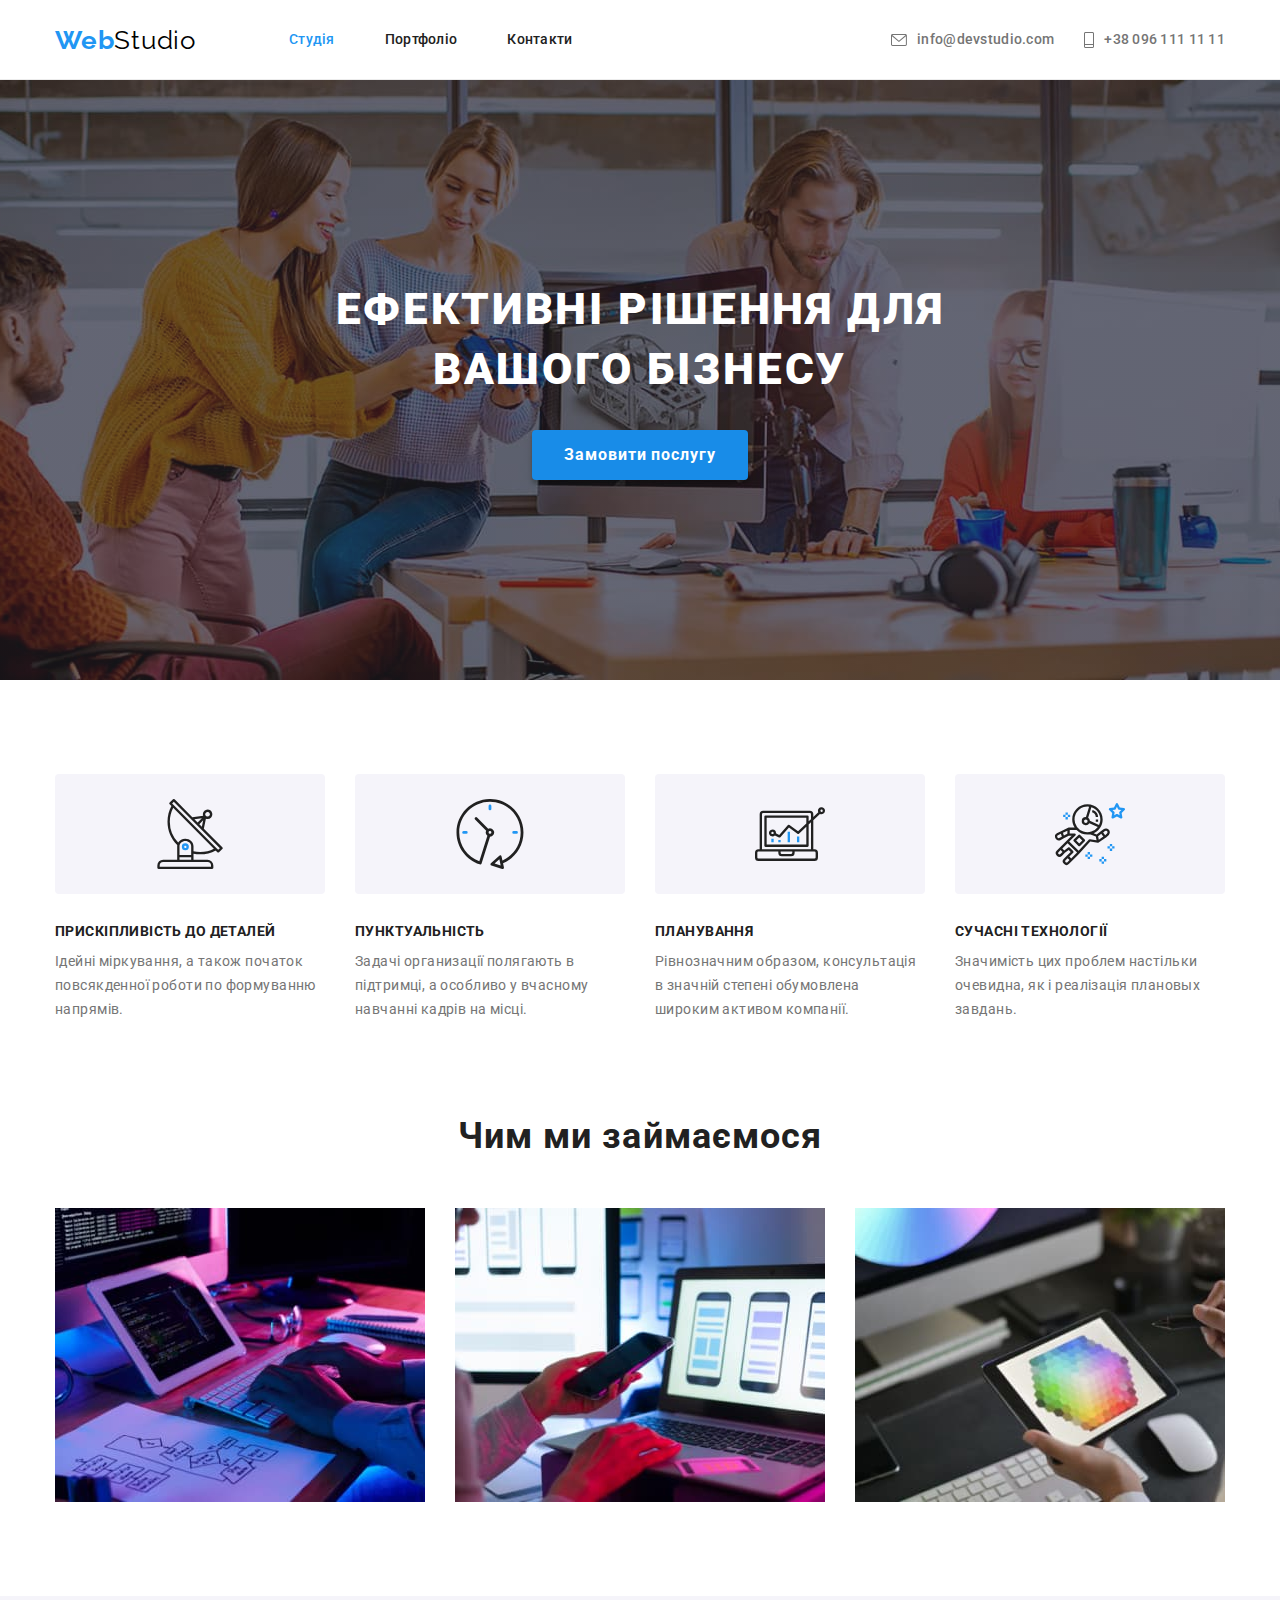
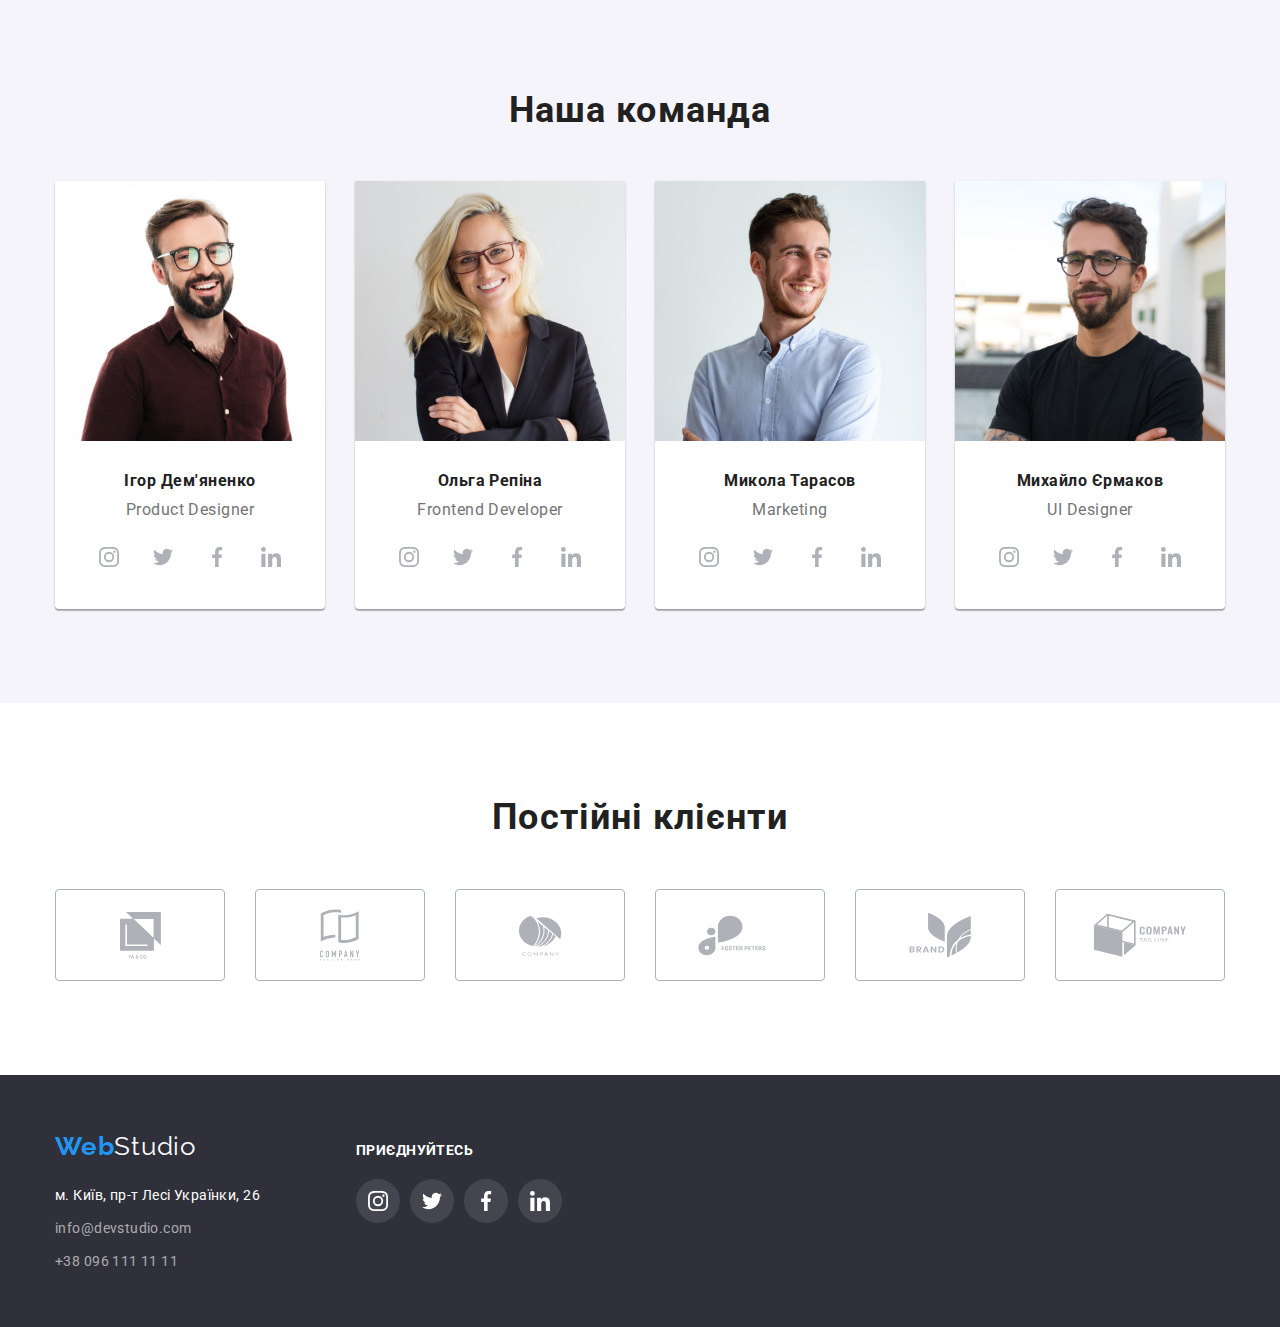
==== index.html @ 55aa00ca "Додавання стартових файлів проекту" ====
<!doctype html>
<html lang="uk-UA">
    <head>
        <meta charset="UTF-8">
        <meta name="viewport" content="width=device-width, initial-scale=1.0">
        <meta http-equiv="X-UA-Compatible" content="ie=edge">
        <title>Головна</title>
        <!--Імпорт шрифтів в HTML5-->
        <link rel="preconnect" href="https://fonts.googleapis.com">
        <link rel="preconnect" href="https://fonts.gstatic.com" crossorigin>
        <link href="https://fonts.googleapis.com/css2?family=Raleway:wght@700&family=Roboto:wght@400;500;700;900&display=swap"
              rel="stylesheet">
        <!--Імпорт зображення на шапку сайту-->
        <link rel="icon" href="./images/goit.jpg" type="image/jpg">
        <!--Підключення стилів-->
        <link rel="stylesheet" href="https://cdnjs.cloudflare.com/ajax/libs/modern-normalize/1.1.0/modern-normalize.min.css">
        <link rel="stylesheet" href="./styles/styles.css" type="text/css">
    </head>
    <!-- ДЗ №4 goit-markup-hw-04 -->

    <body class="body-general">

        <!--Container - width 1600px-->
        <div class="container">

            <!--Хедер-->
            <header class="header-content">
                <!--Container - width 1200px-->
                <div class="container-content">
                    <!--Обгортка для хедеру-->
                    <div class="header-box">

                        <!--Блок навігації-->

                        <!--Логотип-->
                        <a class="header-logo" href="./"><span class="header-logo-prefix">Web</span>Studio</a>

                        <!--Навігація-->
                        <nav class="header-navigation">
                            <ul class="navigation-list">
                                <li class="navigation-item">
                                    <a class="navigation-link current" href="./">Студія</a>
                                </li>
                                <li class="navigation-item">
                                    <a class="navigation-link" href="./portfolio.html">Портфоліо</a>
                                </li>
                                <li class="navigation-item">
                                    <a class="navigation-link" href="#">Контакти</a>
                                </li>
                            </ul>

                        </nav>

                        <!--Контакти-->
                        <ul class="header-contacts">
                            <li class="contacts-item">
                                <a class="email-link" href="mailto:info@devstudio.com">
                                    <svg class="contact-box" width="16px" height="12px">
                                        <use href="./images/icons.svg#envelope"></use>
                                    </svg>
                                    info@devstudio.com</a>
                            </li>
                            <li class="contacts-item">
                                <a class="telephone-link" href="tel:380961111111">
                                    <svg class="contact-box" width="10px" height="16px">
                                        <use href="./images/icons.svg#smartphone"></use>
                                    </svg>
                                    +38 096 111 11 11</a>
                            </li>
                        </ul>

                    </div>
                </div>
            </header>

            <!--Контент-->
            <main class="main-content">

                <!--Замовлення-->
                <section class="section-order">
                    <!--Container - width 1200px-->
                    <div class="container-content">

                        <!--Обгортка для секції замовлень-->
                        <div class="order-content">

                            <h1 class="order-title">Ефективні рішення для вашого бізнесу</h1>
                            <button class="order-button" type="button">Замовити послугу</button>

                        </div>
                    </div>
                </section>

                <!--Про нас-->
                <section class="section">
                    <!--Container - width 1200px-->
                    <div class="container-content">
                        <!--Обгортка для секції Про нас-->
                        <div class="about-us-box">

                            <!--Заголовок для секції-->
                            <h2 class="about-us-title">Цей заголовок буде ховатися</h2>

                            <!--Наші цілі-->
                            <ul class="box-list">
                                <li class="about-item icon-antenna">
                                    <div class="about-box">
                                        <svg class="about-image" width="70px" height="70px">
                                            <use href="./images/icons.svg#antenna"></use>
                                        </svg>
                                    </div>
                                    <h3 class="about-title">Прискіпливість до деталей</h3>
                                    <p class="about-text">
                                        Ідейні міркування, а також початок повсякденної роботи по формуванню напрямів.
                                    </p>
                                </li>
                                <li class="about-item icon-clock">
                                    <div class="about-box">
                                        <svg class="about-image" width="70px" height="70px">
                                            <use href="./images/icons.svg#clock"></use>
                                        </svg>
                                    </div>
                                    <h3 class="about-title">Пунктуальність</h3>
                                    <p class="about-text">
                                        Задачі организації полягають в підтримці, а особливо у вчасному навчанні кадрів на
                                        місці.
                                    </p>
                                </li>
                                <li class="about-item icon-diagram">
                                    <div class="about-box">
                                        <svg class="about-image" width="70px" height="70px">
                                            <use href="./images/icons.svg#diagram"></use>
                                        </svg>
                                    </div>
                                    <h3 class="about-title">Планування</h3>
                                    <p class="about-text">
                                        Рівнозначним образом, консультація в значній степені обумовлена широким активом
                                        компанії.
                                    </p>
                                </li>
                                <li class="about-item icon-astronaut">
                                    <div class="about-box">
                                        <svg class="about-image" width="70px" height="70px">
                                            <use href="./images/icons.svg#astronaut"></use>
                                        </svg>
                                    </div>
                                    <h3 class="about-title">Сучасні технології</h3>
                                    <p class="about-text">
                                        Значимість цих проблем настільки очевидна, як і реалізація плановых завдань.
                                    </p>
                                </li>
                            </ul>

                        </div>
                    </div>
                </section>

                <!--Чим ми займаємося-->
                <section class="section-our-work">
                    <!--Container - width 1200px-->
                    <div class="container-content">
                        <!--Обгортка для секції Чим ми займаємося-->
                        <div class="work-box">

                            <h2 class="our-work-title">Чим ми займаємося</h2>

                            <!--Наше покликання-->
                            <ul class="box-list">
                                <li class="work-item">
                                    <img class="box-image" src="./images/image1.jpg" alt="Друк коду на клавіатурі"
                                         width="370px" title="Втілюємо ваші мрії">
                                </li>
                                <li class="work-item">
                                    <img class="box-image" src="./images/image2.jpg"alt="Звірка дизайну сторінки на смартфоні"
                                         width="370px" title="Підтримуємо вас на вашому шляху">
                                </li>
                                <li class="work-item">
                                    <img class="box-image" src="./images/image3.jpg" alt="Вибір палітри кольорів на планшеті"
                                         width="370px" title="Формуємо стратегію вашого успіху">
                                </li>
                            </ul>

                        </div>
                    </div>
                </section>

                <!--Наша команда-->
                <section class="section-team">
                    <!--Container - width 1200px-->
                    <div class="container-content section">
                        <!--Обгортка для секції Наша команда-->
                        <div class="work-box">

                            <h2 class="team-title">Наша команда</h2>

                            <!--Кадровий апарат-->
                            <ul class="box-list">

                                <li class="team-item">
                                    <img class="box-image" src="./images/photo1.jpg" alt="Фото Ігор Дем'яненко"
                                         width="270px" title="Ігор Дем'яненко">
                                    <h3 class="team-name">Ігор Дем'яненко</h3>
                                    <p class="team-name name-job">Product Designer</p>

                                    <!--Соціальці мережі-->
                                    <ul class="social-list">
                                        <li class="social-item">
                                            <a class="social-link" href="#">
                                                <svg class="social-box" width="20px" height="20px">
                                                    <use href="./images/icons.svg#instagram"></use>
                                                </svg>
                                            </a>
                                        </li>
                                        <li class="social-item">
                                            <a class="social-link" href="#">
                                                <svg class="social-box" width="20px" height="20px">
                                                    <use href="./images/icons.svg#twitter"></use>
                                                </svg>
                                            </a>
                                        </li>
                                        <li class="social-item">
                                            <a class="social-link" href="#">
                                                <svg class="social-box" width="20px" height="20px">
                                                    <use href="./images/icons.svg#facebook"></use>
                                                </svg>
                                            </a>
                                        </li>
                                        <li class="social-item">
                                            <a class="social-link" href="#">
                                                <svg class="social-box" width="20px" height="20px">
                                                    <use href="./images/icons.svg#linkedin"></use>
                                                </svg>
                                            </a>
                                        </li>
                                    </ul>
                                </li>

                                <li class="team-item">
                                    <img class="box-image" src="./images/photo2.jpg" alt="Фото Ольга Репіна"
                                         width="270px" title="Ольга Репіна">
                                    <h3 class="team-name">Ольга Репіна</h3>
                                    <p class="team-name name-job">Frontend Developer</p>

                                    <!--Соціальці мережі-->
                                    <ul class="social-list">
                                        <li class="social-item">
                                            <a class="social-link" href="#">
                                                <svg class="social-box" width="20px" height="20px">
                                                    <use href="./images/icons.svg#instagram"></use>
                                                </svg>
                                            </a>
                                        </li>
                                        <li class="social-item">
                                            <a class="social-link" href="#">
                                                <svg class="social-box" width="20px" height="20px">
                                                    <use href="./images/icons.svg#twitter"></use>
                                                </svg>
                                            </a>
                                        </li>
                                        <li class="social-item">
                                            <a class="social-link" href="#">
                                                <svg class="social-box" width="20px" height="20px">
                                                    <use href="./images/icons.svg#facebook"></use>
                                                </svg>
                                            </a>
                                        </li>
                                        <li class="social-item">
                                            <a class="social-link" href="#">
                                                <svg class="social-box" width="20px" height="20px">
                                                    <use href="./images/icons.svg#linkedin"></use>
                                                </svg>
                                            </a>
                                        </li>
                                    </ul>
                                </li>

                                <li class="team-item">
                                    <img class="box-image" src="./images/photo3.jpg" alt="Фото Микола Тарасов"
                                         width="270px" title="Микола Тарасов">
                                    <h3 class="team-name">Микола Тарасов</h3>
                                    <p class="team-name name-job">Marketing</p>

                                    <!--Соціальці мережі-->
                                    <ul class="social-list">
                                        <li class="social-item">
                                            <a class="social-link" href="#">
                                                <svg class="social-box" width="20px" height="20px">
                                                    <use href="./images/icons.svg#instagram"></use>
                                                </svg>
                                            </a>
                                        </li>
                                        <li class="social-item">
                                            <a class="social-link" href="#">
                                                <svg class="social-box" width="20px" height="20px">
                                                    <use href="./images/icons.svg#twitter"></use>
                                                </svg>
                                            </a>
                                        </li>
                                        <li class="social-item">
                                            <a class="social-link" href="#">
                                                <svg class="social-box" width="20px" height="20px">
                                                    <use href="./images/icons.svg#facebook"></use>
                                                </svg>
                                            </a>
                                        </li>
                                        <li class="social-item">
                                            <a class="social-link" href="#">
                                                <svg class="social-box" width="20px" height="20px">
                                                    <use href="./images/icons.svg#linkedin"></use>
                                                </svg>
                                            </a>
                                        </li>
                                    </ul>
                                </li>

                                <li class="team-item">
                                    <img class="box-image" src="./images/photo4.jpg" alt="Фото Михайло Єрмаков"
                                         width="270px" title="Михайло Єрмаков">
                                    <h3 class="team-name">Михайло Єрмаков</h3>
                                    <p class="team-name name-job">UI Designer</p>

                                    <!--Соціальці мережі-->
                                    <ul class="social-list">
                                        <li class="social-item">
                                            <a class="social-link" href="#">
                                                <svg class="social-box" width="20px" height="20px">
                                                    <use href="./images/icons.svg#instagram"></use>
                                                </svg>
                                            </a>
                                        </li>
                                        <li class="social-item">
                                            <a class="social-link" href="#">
                                                <svg class="social-box" width="20px" height="20px">
                                                    <use href="./images/icons.svg#twitter"></use>
                                                </svg>
                                            </a>
                                        </li>
                                        <li class="social-item">
                                            <a class="social-link" href="#">
                                                <svg class="social-box" width="20px" height="20px">
                                                    <use href="./images/icons.svg#facebook"></use>
                                                </svg>
                                            </a>
                                        </li>
                                        <li class="social-item">
                                            <a class="social-link" href="#">
                                                <svg class="social-box" width="20px" height="20px">
                                                    <use href="./images/icons.svg#linkedin"></use>
                                                </svg>
                                            </a>
                                        </li>
                                    </ul>
                                </li>

                            </ul>

                        </div>
                    </div>
                </section>

                <!--Клієнти-->
                <section class="section">
                    <!--Container - width 1200px-->
                    <div class="container-content">
                        <!--Обгортка для клієнтів-->
                        <div class="work-box">

                            <h2 class="team-title">Постійні клієнти</h2>

                            <!--Клієнтура-->
                            <ul class="box-list">
                                <li class="client-item">
                                    <a class="client-link" href="#">
                                        <svg class="client-logo" width="41px" height="47px">
                                            <use href="./images/icons.svg#yaco"></use>
                                        </svg>
                                    </a>
                                </li>
                                <li class="client-item">
                                    <a class="client-link" href="#">
                                        <svg class="client-logo" width="40px" height="52px">
                                            <use href="./images/icons.svg#companytaglinehere"></use>
                                        </svg>
                                    </a>
                                </li>
                                <li class="client-item">
                                    <a class="client-link" href="#">
                                        <svg class="client-logo" width="44px" height="41px">
                                            <use href="./images/icons.svg#company"></use>
                                        </svg>
                                    </a>
                                </li>
                                <li class="client-item">
                                    <a class="client-link" href="#">
                                        <svg class="client-logo" width="84px" height="41px">
                                            <use href="./images/icons.svg#fosterpeters"></use>
                                        </svg>
                                    </a>
                                </li>
                                <li class="client-item">
                                    <a class="client-link" href="#">
                                        <svg class="client-logo" width="63px" height="46px">
                                            <use href="./images/icons.svg#brand"></use>
                                        </svg>
                                    </a>
                                </li>
                                <li class="client-item">
                                    <a class="client-link" href="#">
                                        <svg class="client-logo" width="94px" height="44px">
                                            <use href="./images/icons.svg#companytagline"></use>
                                        </svg>
                                    </a>
                                </li>
                            </ul>


                        </div>
                    </div>

                </section>

            </main>

            <!--Футер-->
            <footer class="footer-content">
                <!--Container - width 1200px-->
                <div class="container-content">
                    <!--Обгортка для футера-->
                    <div class="footer-box">

                        <!--Блок для логотипу та адреси футера-->
                        <div class="footer-contact">

                            <!--Логотип футера-->
                            <a class="header-logo footer-logo" href="./">
                                <span class="header-logo-prefix">Web</span>Studio</a>

                            <!--Адреса футера-->
                            <address class="footer-address">
                                <ul class="footer-contact-list">
                                    <li class="footer-contact-item">
                                        <a class="footer-address-link" href="https://bit.ly/3pXMvUd" target="_blank"
                                           rel="noopener noreferrer">м. Київ, пр-т Лесі Українки, 26</a>
                                    </li>
                                    <li class="footer-contact-item">
                                        <a class="email-link footer-email"
                                           href="mailto:info@devstudio.com">info@devstudio.com</a>
                                    </li>
                                    <li class="footer-contact-item">
                                        <a class="telephone-link footer-telephone" href="tel:380961111111">+38 096 111 11
                                            11</a>
                                    </li>
                                </ul>
                            </address>

                        </div>

                        <!--Приєднуйтесь-->
                        <div class="join-box">

                            <h3 class="join-title">Приєднуйтесь</h3>

                            <!--Приєднуйтесь - Соціальці мережі-->
                            <ul class="social-list">
                                <li class="social-item">
                                    <a class="social-link join" href="#">
                                        <svg class="social-box" width="20px" height="20px">
                                            <use href="./images/icons.svg#instagram"></use>
                                        </svg>
                                    </a>
                                </li>
                                <li class="social-item">
                                    <a class="social-link join" href="#">
                                        <svg class="social-box" width="20px" height="20px">
                                            <use href="./images/icons.svg#twitter"></use>
                                        </svg>
                                    </a>
                                </li>
                                <li class="social-item">
                                    <a class="social-link join" href="#">
                                        <svg class="social-box" width="20px" height="20px">
                                            <use href="./images/icons.svg#facebook"></use>
                                        </svg>
                                    </a>
                                </li>
                                <li class="social-item">
                                    <a class="social-link join" href="#">
                                        <svg class="social-box" width="20px" height="20px">
                                            <use href="./images/icons.svg#linkedin"></use>
                                        </svg>
                                    </a>
                                </li>
                            </ul>

                        </div>

                    </div>
                </div>
            </footer>

        </div>

    </body>

</html>
---- styles/styles.css ----
:root {
    /*Кольори для фону секцій*/
    --page-fon: #E5E5E5;
    --primary-section-fon: #2F303A;
    --secondary-section-fon: #F5F4FA;
    --social-fon: rgba(255, 255, 255, 0.1);

    /*Кольори для контенту*/
    --content-color: #FFFFFF;

    /*Кольори рамок*/
    --border-header-color: #ECECEC;
    --border-content-color: #EEEEEE;

    /*Кольори тексту*/
    --logo-color: #000000;
    --primary-text-color: #212121;
    --secondary-text-color: #757575;
    --footer-text-color: rgba(255, 255, 255, 0.6);
    --icon-social: #afb1b8;

    /*Кольори блоків, ефектів ховера і фокусу*/
    --general-color: #2196F3;
    --focus-color: #188ce8;
    --gradient-color-1: #104970;
    --gradient-color-2: #a9a9ad;

    /*Кольори тіней та затемнень*/
    --shadow-button: rgba(0, 0, 0, 0.25);
    --main-shadow-button: rgba(0, 0, 0, 0.15);
    --box-shadow-1: rgba(0, 0, 0, 0.12);
    --box-shadow-2: rgba(0, 0, 0, 0.14);
    --box-shadow-3: rgba(0, 0, 0, 0.2);
    --box-shadow-4: rgba(0, 0, 0, 0.1);
    --box-shadow-5: rgba(0, 0, 0, 0.8);
    --box-shadow-6: rgba(0, 0, 0, 0.06);
    --box-shadow-7: rgba(0, 0, 0, 0.16);
    --box-shadow-8: rgba(47, 48, 58, 0.4);
}

*,
*::before,
*::after {
    margin: 0;
}

/*Головний шрифт*/
body {
    font-family: 'Roboto', sans-serif;
    font-weight: 500;
    font-size: 14px;
    line-height: 1.14;
    letter-spacing: 0.02em;
}

a {
    text-decoration: none;
}

ul {
    list-style-type: none;
    padding: 0;
}

/* Фон сторінки */
.body-general {
    background-color: var(--page-fon);
    color: var(--primary-text-color);
}

/*Container - width 1600px*/
.container {
    max-width: 1600px;
    margin: 0 auto;
}

/*Container - width 1200px*/
.container-content {
    max-width: 1200px;
    margin: 0 auto;
}

/*Хедер*/
.header-content {
    height: 80px;
    background-color: var(--content-color);
    border-bottom: 1px solid var(--border-header-color);
}

/*Обгортка для хедеру*/
.header-box {
    display: flex;
    padding: 0 15px;
    align-items: center;
}

/*Блок навігації*/

/*Логотип*/
.header-logo {
    display: inline-block;
    font-family: 'Raleway', sans-serif;
    font-weight: 400;
    font-size: 26px;
    line-height: 1.4;
    letter-spacing: 0.03em;
    color: var(--logo-color);
    transition: all 0.5s;
}

.header-logo-prefix {
    /* display: inline-block; */
    font-weight: 700;
    line-height: 1.2;
    color: var(--general-color);
}

.header-logo:focus {
    /*outline: none;*/
    transform: scale(1.15);
}

.header-logo:hover {
    transform: scale(1.3);
}

/*Навігація*/
.header-navigation {
    display: inherit;
}

.navigation-list {
    display: flex;
    margin-left: 93px;
}
.navigation-item {
    display: block;
    padding: 32px 0;
}

.navigation-item + .navigation-item {
    margin-left: 50px;
}

.navigation-link {
    color: var(--primary-text-color);
}

.current {
    color: var(--general-color);
}

.navigation-link:focus {
    /*outline: none;*/
    color: var(--focus-color);
}

.navigation-link:hover {
    color: var(--general-color);
}

/*Контакти*/
.header-contacts {
    display: flex;
    align-items: center;
    margin-left: auto;
}

.contacts-item {
    display: flex;
}

.contacts-item + .contacts-item {
    margin-left: 30px;
}

.email-link,
.telephone-link {
    display: flex;
    align-items: center;
    color: var(--secondary-text-color);
}

.contact-box {
    display: inline-block;
    margin-right: 10px;
    fill: currentColor;
}

.email-link:focus,
.telephone-link:focus {
    /*outline: none;*/
    color: var(--focus-color);
    fill: currentColor;
}

.email-link:hover,
.telephone-link:hover {
    color: var(--general-color);
    fill: currentColor;
}

/*Контент*/
.main-content {
    background-color: var(--content-color);
}

.section {
    padding: 94px 0;
}

/*Замовлення*/
.section-order {
    height: 600px;
    background-color: var(--primary-section-fon);
    background-image:
        linear-gradient(to right,
            var(--box-shadow-8),
            var(--box-shadow-8)),
        url("../images/photo.jpg");
    background-position: center;
}

/*Обгортка для секції замовлень*/
.order-content {
    padding: 200px 15px;
    text-align: center;
}

.order-title {
    margin: 0 auto 30px;
    max-width: 696px;
    font-weight: 900;
    font-size: 44px;
    line-height: 1.36;
    letter-spacing: 0.06em;
    text-transform: uppercase;
    color: var(--content-color);
}

.order-button {
    padding: 10px 32px;
    background-color: var(--focus-color);
    border: 0;
    border-radius: 4px;
    font-family: inherit;
    font-weight: 700;
    font-size: 16px;
    line-height: 1.88;
    letter-spacing: 0.06em;
    color: var(--content-color);
    box-shadow:
        0 4px 4px var(--shadow-button);
    cursor: pointer;
}

.order-button:focus,
.order-button:hover {
    outline: none;
    /*background: var(--focus-color);*/
    background-image:
        linear-gradient(var(--general-color),
            var(--gradient-color-1));
    box-shadow:
        0 4px 4px var(--main-shadow-button);
}

.order-button:active {
    outline: none;
    background-image:
        linear-gradient(var(--general-color),
            var(--gradient-color-1));
    box-shadow:
        inset 4px 4px 8px var(--main-shadow-button),
        inset -4px 4px 4px var(--main-shadow-button),
        inset 4px -4px 4px var(--main-shadow-button),
        inset -4px -4px 4px var(--main-shadow-button);
    text-shadow:
        4px 4px 4px var(--main-shadow-button),
        -4px 4px 4px var(--main-shadow-button),
        4px -4px 4px var(--main-shadow-button),
        -4px -4px 4px var(--main-shadow-button);
}

/*Про нас*/

/*Обгортка для секції Про нас*/
.about-us-box {
    display: flex;
    padding: 0 15px;
    flex-direction: column;
    align-items: center;
}

/*Заголовок для секції*/
.about-us-title {
    /*display: none;*/
    position: absolute;
    width: 1px;
    height: 1px;
    margin: -1px;
    border: 0;
    padding: 0;
    white-space: nowrap;
    clip-path: inset(100%);
    clip: rect(0 0 0 0);
    overflow: hidden;
}

/*Наші цілі*/
.box-list {
    display: flex;
    flex-wrap: wrap;
    /*justify-content: center;*/
    margin: -15px;
    /*gap: 30px;*/
}

.about-item {
    max-width: 270px;
    margin: 15px;
}

/*.about-item::before {*/
/*    display: block;*/
/*    content: '';*/
/*    height: 120px;*/
/*    border-radius: 4px;*/
/*    background-color: var(--secondary-section-fon);*/
/*    background-position: center;*/
/*    !*background-size: contain;*!*/
/*    background-repeat: no-repeat;*/
/*    margin-bottom: 30px;*/
/*}*/

/*.icon-antenna::before {*/
/*    background-image: url("../svg/antenna.svg");*/
/*}*/

/*.icon-clock::before {*/
/*    background-image: url("../svg/clock.svg");*/
/*}*/

/*.icon-diagram::before {*/
/*    background-image: url("../svg/diagram.svg");*/
/*}*/

/*.icon-astronaut::before {*/
/*    background-image: url("../svg/astronaut.svg");*/
/*}*/

.about-box {
    background-color: var(--secondary-section-fon);
    height: 120px;
    border-radius: 4px;
    padding: 25px 0;
    margin-bottom: 30px;
    text-align: center;
}

.about-image {
    display: inline;
    background-position: center;
    background-size: contain;
    background-repeat: no-repeat;
}

.about-title {
    margin-bottom: 10px;
    font-size: inherit;
    line-height: inherit;
    letter-spacing: 0.03em;
    text-transform: uppercase;
}

.about-text {
    font-weight: 400;
    line-height: 1.71;
    letter-spacing: 0.03em;
    color: var(--secondary-text-color);
}

/*Чим ми займаємося*/
.section-our-work {
    padding-bottom: 94px;
}

/*Обгортка для секції Чим ми займаємося*/
/*Обгортка для секції Наша команда*/
.work-box {
    display: flex;
    padding: 0 15px;
    flex-direction: column;
    align-items: center;
    /*row-gap: 50px;*/
}

.our-work-title {
    margin-bottom: 50px;
    font-size: 36px;
    line-height: 1.16;
    letter-spacing: 0.03em;
}

/*Наше покликання*/
.work-item {
    max-width: 370px;
    margin: 15px;
    cursor: pointer;
    transition: all 0.5s;
}

.work-item:hover {
    transform: scale(1.1);
}

.box-image {
    display: block;
    width: 100%;
}

/*Наша команда*/
.section-team {
    background-color: var(--secondary-section-fon);
}

.team-title {
    margin-bottom: 50px;
    font-size: 36px;
    line-height: 1.16;
    letter-spacing: 0.03em;
}

/*Кадровий апарат*/
.team-item {
    max-width: 270px;
    margin: 15px;
    background-color: var(--content-color);
    box-shadow:
        0 1px 3px var(--box-shadow-1),
        0 1px 1px var(--box-shadow-2),
        0 2px 1px var(--box-shadow-3);
    border-radius: 0 0 4px 4px;
    /*cursor: pointer;*/
    /*transition: all 0.5s;*/
}

/*.team-item:hover {*/
/*    transform: scale(1.1);*/
/*}*/

.team-name {
    margin: 30px auto 10px;
    text-align: center;
    font-size: 16px;
    line-height: 1.19;
    letter-spacing: 0.03em;
    color: var(--primary-text-color);
}

.name-job {
    margin: 0 auto 16px;
    font-weight: 400;
    color: var(--secondary-text-color);
}

/*Соціальці мережі*/

.social-list {
    display: flex;
    justify-content: center;
    margin-bottom: 30px;
}

.social-item {
    display: flex;
    width: 44px;
    height: 44px;
}

.social-item + .social-item {
    margin-left: 10px;
}

.social-link {
    display: flex;
    width: 100%;
    height: 100%;
    border-radius: 50%;
    color: var(--icon-social);
    justify-content: center;
    align-items: center;
    outline: none;
}

.social-link:hover,
.social-link:focus {
    background: var(--general-color);
    cursor: pointer;
    color: var(--content-color);
}

.social-box {
    display: block;
    fill: currentColor;
}

.social-box:hover,
.social-box:focus {
    fill: currentColor;
}

/*Клієнти*/

/*Клієнтура*/

.client-item {
    display: flex;
    width: 170px;
    height: 92px;
    margin: 15px;
    border: 1px solid var(--icon-social);
    border-radius: 4px;
}

.client-link {
    display: flex;
    width: 100%;
    height: 100%;
    color: var(--icon-social);
    justify-content: center;
    align-items: center;
    outline: none;
}

.client-item:hover,
.client-item:focus {
    border: 1px solid var(--general-color);
    border-radius: 4px;

}

.client-link:hover,
.client-link:focus {
    color: var(--general-color);
    cursor: pointer;
}

.client-logo {
    display: block;
    fill: currentColor;
}

.client-logo:hover,
.client-logo:focus {
    fill: currentColor;
}

/*Секція постерів*/

/*Обгортка для постерів*/
.poster-box {
    display: flex;
    padding: 0 15px;
    flex-direction: column;
    align-items: center;
    /*row-gap: 34px;*/
}
.section-title {
    /*display: none;*/
    position: absolute;
    width: 1px;
    height: 1px;
    margin: -1px;
    border: 0;
    padding: 0;
    white-space: nowrap;
    clip-path: inset(100%);
    clip: rect(0 0 0 0);
    overflow: hidden;
}

/*Фільтр*/
.filter-list {
    display: flex;
    flex-wrap: wrap;
    padding-bottom: 16px;
    margin-bottom: 34px;
    /*row-gap: 15px;*/
}

.filter-item:not(:last-child) {
    margin-right: 8px;
    /*margin-bottom: 15px;*/
}

.filter-button {
    padding: 6px 22px;
    background-image:
        linear-gradient(var(--secondary-section-fon),
            var(--gradient-color-2));
    border: 0;
    border-radius: 4px;
    font-family: inherit;
    font-weight: inherit;
    font-size: 16px;
    line-height: 1.62;
    letter-spacing: 0.03em;
    color: var(--primary-text-color);
    cursor: pointer;
}

.cheked {
    background: var(--focus-color);
    color: var(--content-color);
}

.filter-button:focus {
    outline: none;
    background: var(--focus-color);
    color: var(--content-color);
    box-shadow:
        0px 3px 1px var(--box-shadow-4),
        0px 1px 2px var(--box-shadow-5),
        0px 2px 2px var(--box-shadow-1);
}

.filter-button:hover {
    outline: none;
    background-image:
        linear-gradient(var(--general-color),
            var(--gradient-color-1));
    color: var(--content-color);
    box-shadow:
        0px 3px 1px var(--box-shadow-4),
        0px 1px 2px var(--box-shadow-5),
        0px 2px 2px var(--box-shadow-1);
}

.filter-button:active {
    background-image:
        linear-gradient(var(--general-color),
            var(--gradient-color-1));
    box-shadow:
        0 4px 4px var(--main-shadow-button),
        inset 4px 4px 4px var(--main-shadow-button),
        inset -4px 4px 4px var(--main-shadow-button),
        inset 4px -4px 4px var(--main-shadow-button),
        inset -4px -4px 4px var(--main-shadow-button);
    text-shadow:
        4px 4px 4px var(--main-shadow-button),
        -4px 4px 4px var(--main-shadow-button),
        4px -4px 4px var(--main-shadow-button),
        -4px -4px 4px var(--main-shadow-button);
    color: var(--content-color);
}

/*Постери*/
.poster-list {
    display: flex;
    flex-wrap: wrap;
    margin: -15px;
    /*gap: 30px;*/
}

.poster-item {
    /*max-width: 370px;*/
    /*width: calc((100% - 60px) / 3);*/
    width: calc((100% - 90px) / 3);
    margin: 15px;
    background-color: var(--content-color);
    border-bottom: 1px solid var(--border-content-color);
}

.poster-item:hover {
    box-shadow:
        0 1px 1px var(--box-shadow-1),
        0 4px 4px var(--box-shadow-6),
        1px 4px 6px var(--box-shadow-7);
    cursor: pointer;
}

.poster-text {
    border-left: 1px solid var(--border-content-color);
    border-right: 1px solid var(--border-content-color);
    padding: 20px 23px 19px;
}

.poster-name {
    margin: 0 0 4px;
    font-size: 18px;
    line-height: 2;
    letter-spacing: 0.06em;
    color: var(--primary-text-color);
}

.poster-category {
    font-weight: 400;
    font-size: 16px;
    line-height: 1.87;
    letter-spacing: 0.03em;
    color: var(--secondary-text-color);
}

/*Футер*/
.footer-content {
    background-color: var(--primary-section-fon);
}

/*Обгортка для футера*/
.footer-box {
    display: flex;
    /*height: 252px;*/
    /*padding: 60px 15px;*/
    padding: 53px 15px;
    align-items: baseline;
}

/*Блок для логотипу та адреси футера*/
.footer-contact {
    display: block;
    width: 231px;
}

/*Логотип футера*/
.footer-logo {
    /*margin-bottom: 20px;*/
    color: var(--content-color);
}

.footer-logo:hover {
    transform: scale(1.3);
}

.footer-logo + .footer-address {
    margin-top: 20px;
}

.footer-contact-list {
    display: flex;
    flex-direction: column;
}

.footer-contact-item + .footer-contact-item {
    margin-top: 9px;
}

.footer-address-link,
.footer-email,
.footer-telephone {
    font-style: normal;
    font-weight: 400;
    line-height: 1.71;
    letter-spacing: 0.03em;
    color: var(--content-color);
}

.email-link.footer-email,
.telephone-link.footer-telephone {
    color: var(--footer-text-color);
}

.footer-address-link:focus,
.email-link.footer-email:focus,
.telephone-link.footer-telephone:focus {
    /*outline: none;*/
    color: var(--focus-color);
}

.footer-address-link:hover,
.email-link.footer-email:hover,
.telephone-link.footer-telephone:hover {
    color: var(--general-color);
}

/*Приєднуйтесь*/
.join-box {
    margin-left: 70px;
    color: var(--content-color);
    text-transform: uppercase;
}

.join-title {
    font-size: 14px;
    letter-spacing: 0.03em;
    margin-bottom: 20px;
}

/*Приєднуйтесь - Соціальці мережі*/
.join {
    background-color: var(--social-fon);
    color: var(--content-color);
}
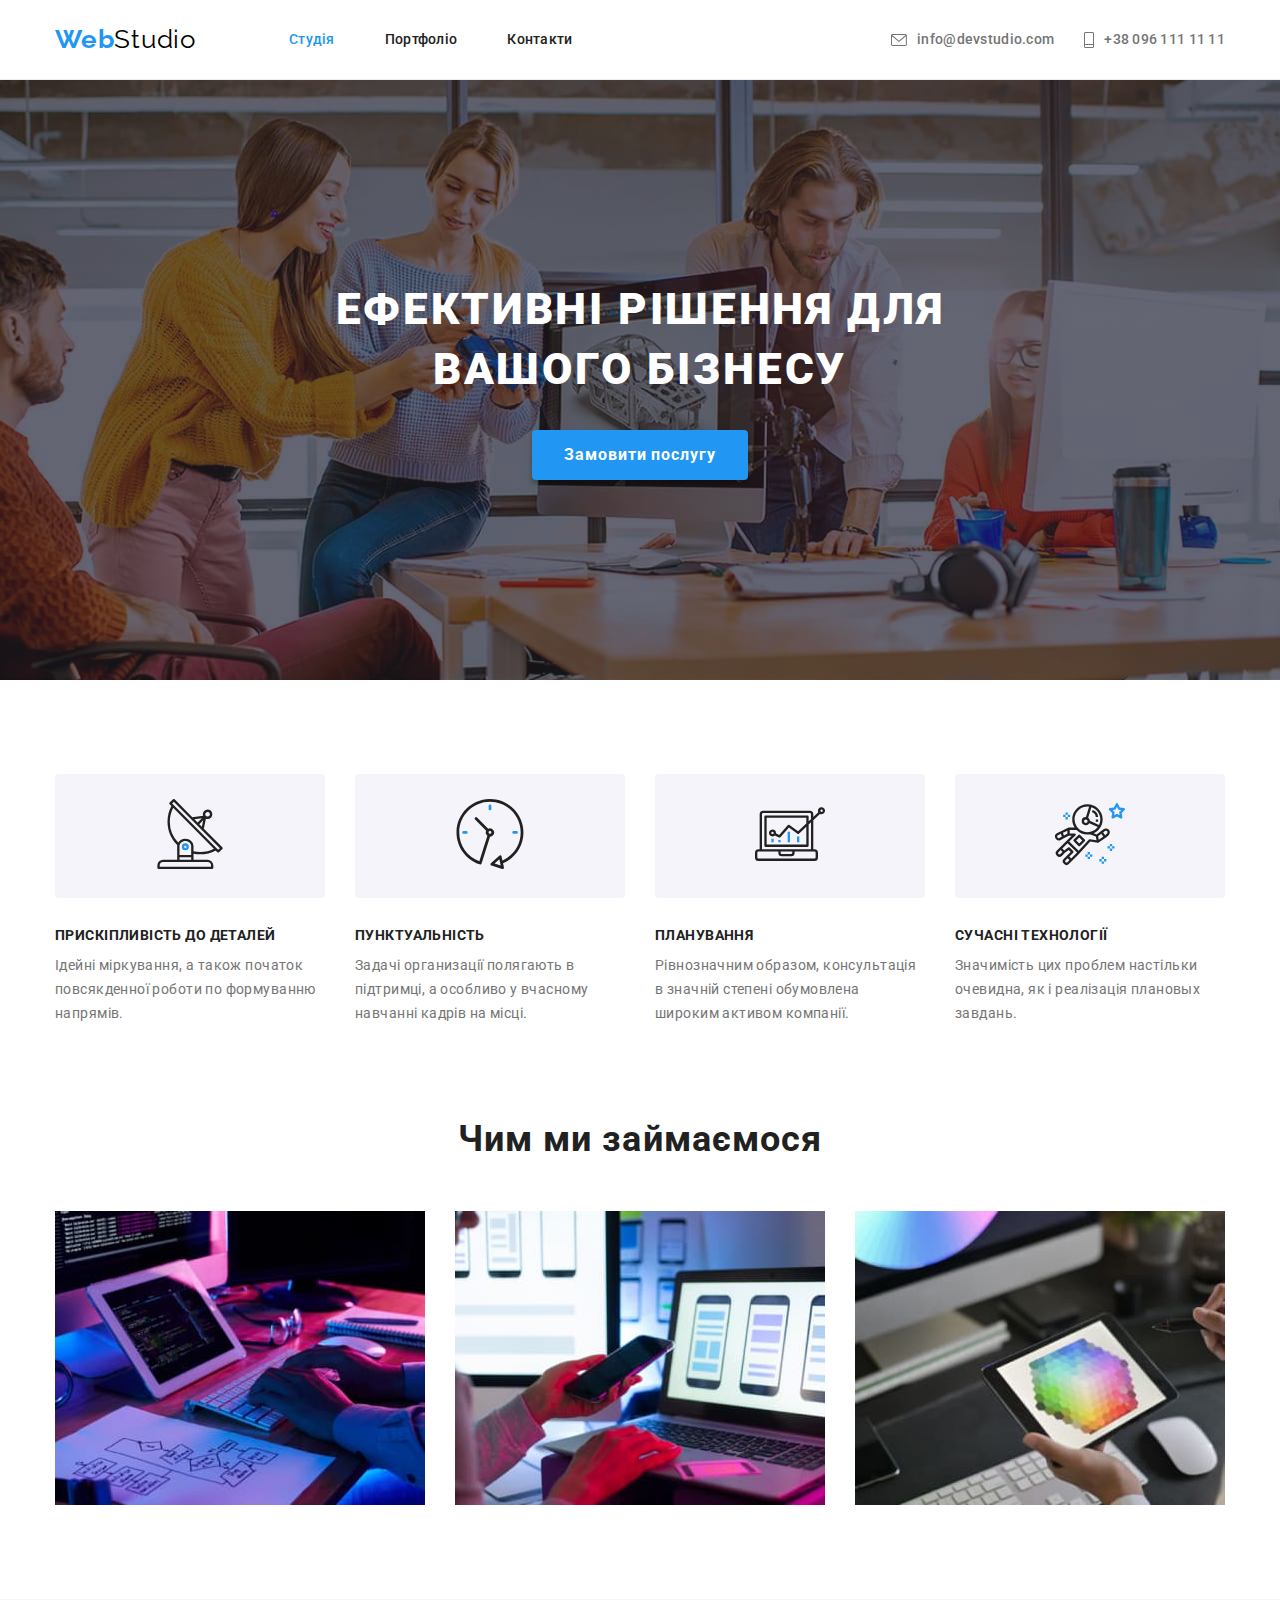
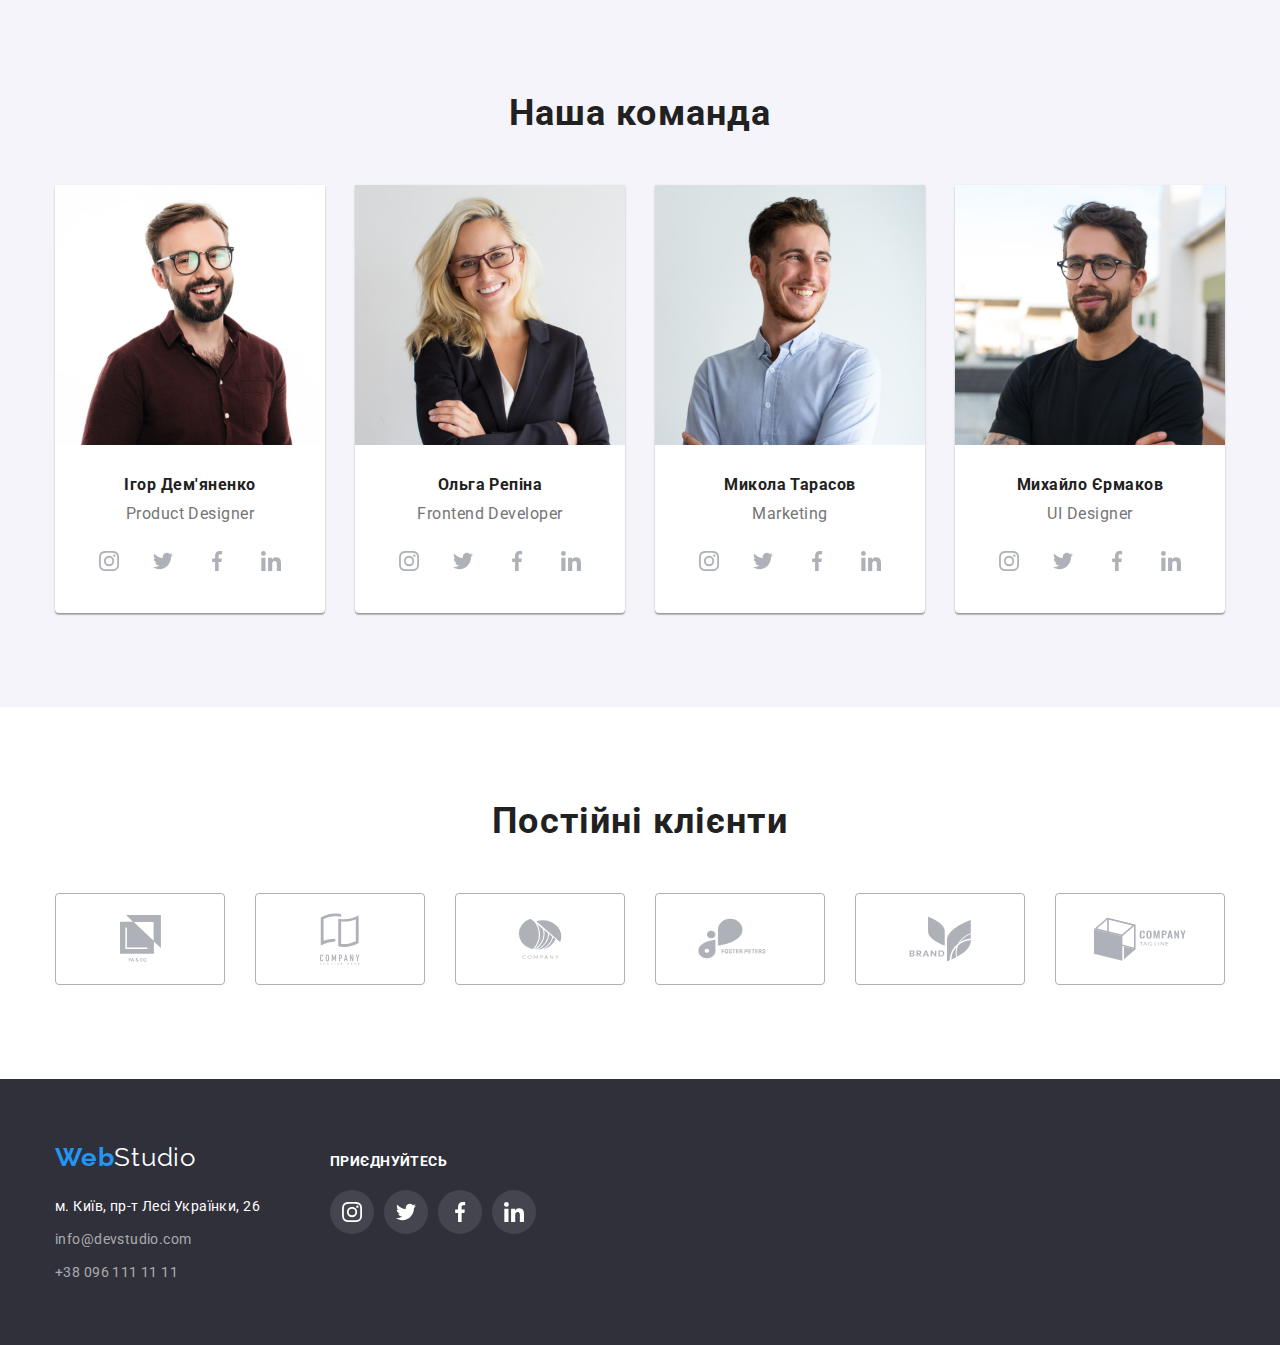
==== commit 6689be7b: "Поправки згідно ТЗ" ====
--- a/index.html
+++ b/index.html
@@ -20,485 +20,462 @@
 
     <body class="body-general">
 
-        <!--Container - width 1600px-->
-        <div class="container">
-
-            <!--Хедер-->
-            <header class="header-content">
-                <!--Container - width 1200px-->
+        <!--Хедер-->
+        <header class="header-content">
+            <!--Контейнер контенту - ширина 1200px-->
+            <div class="container-content">
+                <!--Обгортка для хедеру-->
+                <div class="header-box">
+
+                    <!--Блок навігації-->
+                    <nav class="header-navigation">
+
+                        <!--Логотип-->
+                        <a class="header-logo" href="./"><span class="logo-prefix">Web</span>Studio</a>
+
+                        <!--Навігація-->
+                        <ul class="navigation-list">
+                            <li class="navigation-item">
+                                <a class="navigation-link current" href="./">Студія</a>
+                            </li>
+                            <li class="navigation-item">
+                                <a class="navigation-link" href="./portfolio.html">Портфоліо</a>
+                            </li>
+                            <li class="navigation-item">
+                                <a class="navigation-link" href="#">Контакти</a>
+                            </li>
+                        </ul>
+
+                    </nav>
+
+                    <!--Контакти-->
+                    <ul class="header-contacts">
+                        <li class="contact-item">
+                            <a class="email-link" href="mailto:info@devstudio.com">
+                                <svg class="contact-image" width="16px" height="12px">
+                                    <use href="./images/icons.svg#envelope"></use>
+                                </svg>
+                                info@devstudio.com</a>
+                        </li>
+                        <li class="contact-item">
+                            <a class="telephone-link" href="tel:380961111111">
+                                <svg class="contact-image" width="10px" height="16px">
+                                    <use href="./images/icons.svg#smartphone"></use>
+                                </svg>
+                                +38 096 111 11 11</a>
+                        </li>
+                    </ul>
+
+                </div>
+            </div>
+        </header>
+
+        <!--Контент-->
+        <main class="main-content">
+
+            <!--Замовлення-->
+            <section class="section-order section">
+                <!--Контейнер контенту - ширина 1200px-->
                 <div class="container-content">
-                    <!--Обгортка для хедеру-->
-                    <div class="header-box">
-
-                        <!--Блок навігації-->
-
-                        <!--Логотип-->
-                        <a class="header-logo" href="./"><span class="header-logo-prefix">Web</span>Studio</a>
-
-                        <!--Навігація-->
-                        <nav class="header-navigation">
-                            <ul class="navigation-list">
-                                <li class="navigation-item">
-                                    <a class="navigation-link current" href="./">Студія</a>
-                                </li>
-                                <li class="navigation-item">
-                                    <a class="navigation-link" href="./portfolio.html">Портфоліо</a>
-                                </li>
-                                <li class="navigation-item">
-                                    <a class="navigation-link" href="#">Контакти</a>
+
+                    <h1 class="order-title">Ефективні рішення для вашого бізнесу</h1>
+
+                    <button class="button" type="button">Замовити послугу</button>
+
+                </div>
+            </section>
+
+            <!--Про нас-->
+            <section class="section">
+                <!--Контейнер контенту - ширина 1200px-->
+                <div class="container-content">
+
+                    <!--Заголовок для секції-->
+                    <h2 class="hidden-title">Цей заголовок схований</h2>
+
+                    <!--Наші цілі-->
+                    <ul class="box-list">
+                        <li class="about-item">
+                            <div class="about-box">
+                                <svg class="about-image" width="70px" height="70px">
+                                    <use href="./images/icons.svg#antenna"></use>
+                                </svg>
+                            </div>
+                            <h3 class="about-title">Прискіпливість до деталей</h3>
+                            <p class="about-text">
+                                Ідейні міркування, а також початок повсякденної роботи по формуванню напрямів.
+                            </p>
+                        </li>
+                        <li class="about-item">
+                            <div class="about-box">
+                                <svg class="about-image" width="70px" height="70px">
+                                    <use href="./images/icons.svg#clock"></use>
+                                </svg>
+                            </div>
+                            <h3 class="about-title">Пунктуальність</h3>
+                            <p class="about-text">
+                                Задачі организації полягають в підтримці, а особливо у вчасному навчанні кадрів на місці.
+                            </p>
+                        </li>
+                        <li class="about-item">
+                            <div class="about-box">
+                                <svg class="about-image" width="70px" height="70px">
+                                    <use href="./images/icons.svg#diagram"></use>
+                                </svg>
+                            </div>
+                            <h3 class="about-title">Планування</h3>
+                            <p class="about-text">
+                                Рівнозначним образом, консультація в значній степені обумовлена широким активом компанії.
+                            </p>
+                        </li>
+                        <li class="about-item">
+                            <div class="about-box">
+                                <svg class="about-image" width="70px" height="70px">
+                                    <use href="./images/icons.svg#astronaut"></use>
+                                </svg>
+                            </div>
+                            <h3 class="about-title">Сучасні технології</h3>
+                            <p class="about-text">
+                                Значимість цих проблем настільки очевидна, як і реалізація плановых завдань.
+                            </p>
+                        </li>
+                    </ul>
+
+                </div>
+            </section>
+
+            <!--Чим ми займаємося-->
+            <section class="section section-our-work">
+                <!--Контейнер контенту - ширина 1200px-->
+                <div class="container-content">
+                        
+                    <!--Заголовок для секції-->
+                    <h2 class="work-title">Чим ми займаємося</h2>
+
+                    <!--Наше покликання-->
+                    <ul class="box-list">
+                        <li class="work-item">
+                            <img class="box-image" src="./images/image1.jpg" alt="Друк коду на клавіатурі"
+                                width="370" title="Втілюємо ваші мрії">
+                        </li>
+                        <li class="work-item">
+                            <img class="box-image" src="./images/image2.jpg" alt="Звірка дизайну сторінки на смартфоні"
+                                width="370" title="Підтримуємо вас на вашому шляху">
+                        </li>
+                        <li class="work-item">
+                            <img class="box-image" src="./images/image3.jpg" alt="Вибір палітри кольорів на планшеті"
+                                width="370" title="Формуємо стратегію вашого успіху">
+                        </li>
+                    </ul>
+
+                </div>
+            </section>
+
+            <!--Наша команда-->
+            <section class="section section-team">
+                <!--Контейнер контенту - ширина 1200px-->
+                <div class="container-content">
+
+                    <!--Заголовок для секції-->
+                    <h2 class="team-title">Наша команда</h2>
+
+                    <!--Кадровий апарат-->
+                    <ul class="box-list">
+
+                        <li class="team-item">
+                            <img class="box-image" src="./images/photo1.jpg" alt="Фото Ігор Дем'яненко"
+                                width="270" title="Ігор Дем'яненко">
+                            <h3 class="team-name">Ігор Дем'яненко</h3>
+                            <p class="team-name name-job">Product Designer</p>
+
+                            <!--Соціальці мережі-->
+                            <ul class="social-list">
+                                <li class="social-item">
+                                    <a class="social-link" href="#">
+                                        <svg class="social-box" width="20px" height="20px">
+                                            <use href="./images/icons.svg#instagram"></use>
+                                        </svg>
+                                    </a>
+                                </li>
+                                <li class="social-item">
+                                    <a class="social-link" href="#">
+                                        <svg class="social-box" width="20px" height="20px">
+                                            <use href="./images/icons.svg#twitter"></use>
+                                        </svg>
+                                    </a>
+                                </li>
+                                <li class="social-item">
+                                    <a class="social-link" href="#">
+                                        <svg class="social-box" width="20px" height="20px">
+                                            <use href="./images/icons.svg#facebook"></use>
+                                        </svg>
+                                    </a>
+                                </li>
+                                <li class="social-item">
+                                    <a class="social-link" href="#">
+                                        <svg class="social-box" width="20px" height="20px">
+                                            <use href="./images/icons.svg#linkedin"></use>
+                                        </svg>
+                                    </a>
                                 </li>
                             </ul>
-
-                        </nav>
-
-                        <!--Контакти-->
-                        <ul class="header-contacts">
-                            <li class="contacts-item">
-                                <a class="email-link" href="mailto:info@devstudio.com">
-                                    <svg class="contact-box" width="16px" height="12px">
-                                        <use href="./images/icons.svg#envelope"></use>
+                        </li>
+
+                        <li class="team-item">
+                            <img class="box-image" src="./images/photo2.jpg" alt="Фото Ольга Репіна"
+                                width="270" title="Ольга Репіна">
+                            <h3 class="team-name">Ольга Репіна</h3>
+                            <p class="team-name name-job">Frontend Developer</p>
+
+                            <!--Соціальці мережі-->
+                            <ul class="social-list">
+                                <li class="social-item">
+                                    <a class="social-link" href="#">
+                                        <svg class="social-box" width="20px" height="20px">
+                                            <use href="./images/icons.svg#instagram"></use>
+                                        </svg>
+                                    </a>
+                                </li>
+                                <li class="social-item">
+                                    <a class="social-link" href="#">
+                                        <svg class="social-box" width="20px" height="20px">
+                                            <use href="./images/icons.svg#twitter"></use>
+                                        </svg>
+                                    </a>
+                                </li>
+                                <li class="social-item">
+                                    <a class="social-link" href="#">
+                                        <svg class="social-box" width="20px" height="20px">
+                                            <use href="./images/icons.svg#facebook"></use>
+                                        </svg>
+                                    </a>
+                                </li>
+                                <li class="social-item">
+                                    <a class="social-link" href="#">
+                                        <svg class="social-box" width="20px" height="20px">
+                                            <use href="./images/icons.svg#linkedin"></use>
+                                        </svg>
+                                    </a>
+                                </li>
+                            </ul>
+                        </li>
+
+                        <li class="team-item">
+                            <img class="box-image" src="./images/photo3.jpg" alt="Фото Микола Тарасов"
+                                width="270" title="Микола Тарасов">
+                            <h3 class="team-name">Микола Тарасов</h3>
+                            <p class="team-name name-job">Marketing</p>
+
+                            <!--Соціальці мережі-->
+                            <ul class="social-list">
+                                <li class="social-item">
+                                    <a class="social-link" href="#">
+                                        <svg class="social-box" width="20px" height="20px">
+                                            <use href="./images/icons.svg#instagram"></use>
+                                        </svg>
+                                    </a>
+                                </li>
+                                <li class="social-item">
+                                    <a class="social-link" href="#">
+                                        <svg class="social-box" width="20px" height="20px">
+                                            <use href="./images/icons.svg#twitter"></use>
+                                        </svg>
+                                    </a>
+                                </li>
+                                <li class="social-item">
+                                    <a class="social-link" href="#">
+                                        <svg class="social-box" width="20px" height="20px">
+                                            <use href="./images/icons.svg#facebook"></use>
+                                        </svg>
+                                    </a>
+                                </li>
+                                <li class="social-item">
+                                    <a class="social-link" href="#">
+                                        <svg class="social-box" width="20px" height="20px">
+                                            <use href="./images/icons.svg#linkedin"></use>
+                                        </svg>
+                                    </a>
+                                </li>
+                            </ul>
+                        </li>
+
+                        <li class="team-item">
+                            <img class="box-image" src="./images/photo4.jpg" alt="Фото Михайло Єрмаков"
+                                width="270" title="Михайло Єрмаков">
+                            <h3 class="team-name">Михайло Єрмаков</h3>
+                            <p class="team-name name-job">UI Designer</p>
+
+                            <!--Соціальці мережі-->
+                            <ul class="social-list">
+                                <li class="social-item">
+                                    <a class="social-link" href="#">
+                                        <svg class="social-box" width="20px" height="20px">
+                                            <use href="./images/icons.svg#instagram"></use>
+                                        </svg>
+                                    </a>
+                                </li>
+                                <li class="social-item">
+                                    <a class="social-link" href="#">
+                                        <svg class="social-box" width="20px" height="20px">
+                                            <use href="./images/icons.svg#twitter"></use>
+                                        </svg>
+                                    </a>
+                                </li>
+                                <li class="social-item">
+                                    <a class="social-link" href="#">
+                                        <svg class="social-box" width="20px" height="20px">
+                                            <use href="./images/icons.svg#facebook"></use>
+                                        </svg>
+                                    </a>
+                                </li>
+                                <li class="social-item">
+                                    <a class="social-link" href="#">
+                                        <svg class="social-box" width="20px" height="20px">
+                                            <use href="./images/icons.svg#linkedin"></use>
+                                        </svg>
+                                    </a>
+                                </li>
+                            </ul>
+                        </li>
+
+                    </ul>
+
+                </div>
+            </section>
+
+            <!--Клієнти-->
+            <section class="section">
+                <!--Контейнер контенту - ширина 1200px-->
+                <div class="container-content">
+
+                    <!--Заголовок для секції-->
+                    <h2 class="team-title">Постійні клієнти</h2>
+
+                    <!--Клієнтура-->
+                    <ul class="box-list">
+                        <li class="client-item">
+                            <a class="client-link" href="#">
+                                <svg class="client-logo" width="41px" height="47px">
+                                    <use href="./images/icons.svg#yaco"></use>
+                                </svg>
+                            </a>
+                        </li>
+                        <li class="client-item">
+                            <a class="client-link" href="#">
+                                <svg class="client-logo" width="40px" height="52px">
+                                    <use href="./images/icons.svg#companytaglinehere"></use>
+                                </svg>
+                            </a>
+                        </li>
+                        <li class="client-item">
+                            <a class="client-link" href="#">
+                                <svg class="client-logo" width="44px" height="41px">
+                                    <use href="./images/icons.svg#company"></use>
+                                </svg>
+                            </a>
+                        </li>
+                        <li class="client-item">
+                            <a class="client-link" href="#">
+                                <svg class="client-logo" width="84px" height="41px">
+                                    <use href="./images/icons.svg#fosterpeters"></use>
+                                </svg>
+                            </a>
+                        </li>
+                        <li class="client-item">
+                            <a class="client-link" href="#">
+                                <svg class="client-logo" width="63px" height="46px">
+                                    <use href="./images/icons.svg#brand"></use>
+                                </svg>
+                            </a>
+                        </li>
+                        <li class="client-item">
+                            <a class="client-link" href="#">
+                                <svg class="client-logo" width="94px" height="44px">
+                                    <use href="./images/icons.svg#companytagline"></use>
+                                </svg>
+                            </a>
+                        </li>
+                    </ul>
+
+                </div>
+            </section>
+
+        </main>
+
+        <!--Футер-->
+        <footer class="footer-content">
+            <!--Контейнер контенту - ширина 1200px-->
+            <div class="container-content">
+                <!--Обгортка для футера-->
+                <div class="footer-box">
+
+                    <!--Блок для логотипу та адреси футера-->
+                    <div class="footer-contact">
+
+                        <!--Логотип футера-->
+                        <a class="header-logo footer-logo" href="./"><span class="logo-prefix">Web</span>Studio</a>
+
+                        <!--Адреса футера-->
+                        <address class="footer-address">
+                            <ul class="address-list">
+                                <li class="address-item">
+                                    <a class="address-link" href="https://bit.ly/3pXMvUd" target="_blank" 
+                                        rel="noopener noreferrer">м. Київ, пр-т Лесі Українки, 26</a>
+                                </li>
+                                <li class="address-item">
+                                    <a class="email-link footer-email"
+                                        href="mailto:info@devstudio.com">info@devstudio.com</a>
+                                </li>
+                                <li class="address-item">
+                                    <a class="telephone-link footer-telephone" href="tel:380961111111">+38 096 111 11 11</a>
+                                </li>
+                            </ul>
+                        </address>
+
+                    </div>
+
+                    <!--Приєднуйтесь-->
+                    <div class="join-box">
+
+                        <h3 class="join-title">Приєднуйтесь</h3>
+
+                        <!--Приєднуйтесь - Соціальці мережі-->
+                        <ul class="social-list">
+                            <li class="social-item">
+                                <a class="social-link join" href="#">
+                                    <svg class="social-box" width="20px" height="20px">
+                                        <use href="./images/icons.svg#instagram"></use>
                                     </svg>
-                                    info@devstudio.com</a>
-                            </li>
-                            <li class="contacts-item">
-                                <a class="telephone-link" href="tel:380961111111">
-                                    <svg class="contact-box" width="10px" height="16px">
-                                        <use href="./images/icons.svg#smartphone"></use>
+                                </a>
+                            </li>
+                            <li class="social-item">
+                                <a class="social-link join" href="#">
+                                    <svg class="social-box" width="20px" height="20px">
+                                        <use href="./images/icons.svg#twitter"></use>
                                     </svg>
-                                    +38 096 111 11 11</a>
+                                </a>
+                            </li>
+                            <li class="social-item">
+                                <a class="social-link join" href="#">
+                                    <svg class="social-box" width="20px" height="20px">
+                                        <use href="./images/icons.svg#facebook"></use>
+                                    </svg>
+                                </a>
+                            </li>
+                            <li class="social-item">
+                                <a class="social-link join" href="#">
+                                    <svg class="social-box" width="20px" height="20px">
+                                        <use href="./images/icons.svg#linkedin"></use>
+                                    </svg>
+                                </a>
                             </li>
                         </ul>
 
                     </div>
-                </div>
-            </header>
-
-            <!--Контент-->
-            <main class="main-content">
-
-                <!--Замовлення-->
-                <section class="section-order">
-                    <!--Container - width 1200px-->
-                    <div class="container-content">
-
-                        <!--Обгортка для секції замовлень-->
-                        <div class="order-content">
-
-                            <h1 class="order-title">Ефективні рішення для вашого бізнесу</h1>
-                            <button class="order-button" type="button">Замовити послугу</button>
-
-                        </div>
-                    </div>
-                </section>
-
-                <!--Про нас-->
-                <section class="section">
-                    <!--Container - width 1200px-->
-                    <div class="container-content">
-                        <!--Обгортка для секції Про нас-->
-                        <div class="about-us-box">
-
-                            <!--Заголовок для секції-->
-                            <h2 class="about-us-title">Цей заголовок буде ховатися</h2>
-
-                            <!--Наші цілі-->
-                            <ul class="box-list">
-                                <li class="about-item icon-antenna">
-                                    <div class="about-box">
-                                        <svg class="about-image" width="70px" height="70px">
-                                            <use href="./images/icons.svg#antenna"></use>
-                                        </svg>
-                                    </div>
-                                    <h3 class="about-title">Прискіпливість до деталей</h3>
-                                    <p class="about-text">
-                                        Ідейні міркування, а також початок повсякденної роботи по формуванню напрямів.
-                                    </p>
-                                </li>
-                                <li class="about-item icon-clock">
-                                    <div class="about-box">
-                                        <svg class="about-image" width="70px" height="70px">
-                                            <use href="./images/icons.svg#clock"></use>
-                                        </svg>
-                                    </div>
-                                    <h3 class="about-title">Пунктуальність</h3>
-                                    <p class="about-text">
-                                        Задачі организації полягають в підтримці, а особливо у вчасному навчанні кадрів на
-                                        місці.
-                                    </p>
-                                </li>
-                                <li class="about-item icon-diagram">
-                                    <div class="about-box">
-                                        <svg class="about-image" width="70px" height="70px">
-                                            <use href="./images/icons.svg#diagram"></use>
-                                        </svg>
-                                    </div>
-                                    <h3 class="about-title">Планування</h3>
-                                    <p class="about-text">
-                                        Рівнозначним образом, консультація в значній степені обумовлена широким активом
-                                        компанії.
-                                    </p>
-                                </li>
-                                <li class="about-item icon-astronaut">
-                                    <div class="about-box">
-                                        <svg class="about-image" width="70px" height="70px">
-                                            <use href="./images/icons.svg#astronaut"></use>
-                                        </svg>
-                                    </div>
-                                    <h3 class="about-title">Сучасні технології</h3>
-                                    <p class="about-text">
-                                        Значимість цих проблем настільки очевидна, як і реалізація плановых завдань.
-                                    </p>
-                                </li>
-                            </ul>
-
-                        </div>
-                    </div>
-                </section>
-
-                <!--Чим ми займаємося-->
-                <section class="section-our-work">
-                    <!--Container - width 1200px-->
-                    <div class="container-content">
-                        <!--Обгортка для секції Чим ми займаємося-->
-                        <div class="work-box">
-
-                            <h2 class="our-work-title">Чим ми займаємося</h2>
-
-                            <!--Наше покликання-->
-                            <ul class="box-list">
-                                <li class="work-item">
-                                    <img class="box-image" src="./images/image1.jpg" alt="Друк коду на клавіатурі"
-                                         width="370px" title="Втілюємо ваші мрії">
-                                </li>
-                                <li class="work-item">
-                                    <img class="box-image" src="./images/image2.jpg"alt="Звірка дизайну сторінки на смартфоні"
-                                         width="370px" title="Підтримуємо вас на вашому шляху">
-                                </li>
-                                <li class="work-item">
-                                    <img class="box-image" src="./images/image3.jpg" alt="Вибір палітри кольорів на планшеті"
-                                         width="370px" title="Формуємо стратегію вашого успіху">
-                                </li>
-                            </ul>
-
-                        </div>
-                    </div>
-                </section>
-
-                <!--Наша команда-->
-                <section class="section-team">
-                    <!--Container - width 1200px-->
-                    <div class="container-content section">
-                        <!--Обгортка для секції Наша команда-->
-                        <div class="work-box">
-
-                            <h2 class="team-title">Наша команда</h2>
-
-                            <!--Кадровий апарат-->
-                            <ul class="box-list">
-
-                                <li class="team-item">
-                                    <img class="box-image" src="./images/photo1.jpg" alt="Фото Ігор Дем'яненко"
-                                         width="270px" title="Ігор Дем'яненко">
-                                    <h3 class="team-name">Ігор Дем'яненко</h3>
-                                    <p class="team-name name-job">Product Designer</p>
-
-                                    <!--Соціальці мережі-->
-                                    <ul class="social-list">
-                                        <li class="social-item">
-                                            <a class="social-link" href="#">
-                                                <svg class="social-box" width="20px" height="20px">
-                                                    <use href="./images/icons.svg#instagram"></use>
-                                                </svg>
-                                            </a>
-                                        </li>
-                                        <li class="social-item">
-                                            <a class="social-link" href="#">
-                                                <svg class="social-box" width="20px" height="20px">
-                                                    <use href="./images/icons.svg#twitter"></use>
-                                                </svg>
-                                            </a>
-                                        </li>
-                                        <li class="social-item">
-                                            <a class="social-link" href="#">
-                                                <svg class="social-box" width="20px" height="20px">
-                                                    <use href="./images/icons.svg#facebook"></use>
-                                                </svg>
-                                            </a>
-                                        </li>
-                                        <li class="social-item">
-                                            <a class="social-link" href="#">
-                                                <svg class="social-box" width="20px" height="20px">
-                                                    <use href="./images/icons.svg#linkedin"></use>
-                                                </svg>
-                                            </a>
-                                        </li>
-                                    </ul>
-                                </li>
-
-                                <li class="team-item">
-                                    <img class="box-image" src="./images/photo2.jpg" alt="Фото Ольга Репіна"
-                                         width="270px" title="Ольга Репіна">
-                                    <h3 class="team-name">Ольга Репіна</h3>
-                                    <p class="team-name name-job">Frontend Developer</p>
-
-                                    <!--Соціальці мережі-->
-                                    <ul class="social-list">
-                                        <li class="social-item">
-                                            <a class="social-link" href="#">
-                                                <svg class="social-box" width="20px" height="20px">
-                                                    <use href="./images/icons.svg#instagram"></use>
-                                                </svg>
-                                            </a>
-                                        </li>
-                                        <li class="social-item">
-                                            <a class="social-link" href="#">
-                                                <svg class="social-box" width="20px" height="20px">
-                                                    <use href="./images/icons.svg#twitter"></use>
-                                                </svg>
-                                            </a>
-                                        </li>
-                                        <li class="social-item">
-                                            <a class="social-link" href="#">
-                                                <svg class="social-box" width="20px" height="20px">
-                                                    <use href="./images/icons.svg#facebook"></use>
-                                                </svg>
-                                            </a>
-                                        </li>
-                                        <li class="social-item">
-                                            <a class="social-link" href="#">
-                                                <svg class="social-box" width="20px" height="20px">
-                                                    <use href="./images/icons.svg#linkedin"></use>
-                                                </svg>
-                                            </a>
-                                        </li>
-                                    </ul>
-                                </li>
-
-                                <li class="team-item">
-                                    <img class="box-image" src="./images/photo3.jpg" alt="Фото Микола Тарасов"
-                                         width="270px" title="Микола Тарасов">
-                                    <h3 class="team-name">Микола Тарасов</h3>
-                                    <p class="team-name name-job">Marketing</p>
-
-                                    <!--Соціальці мережі-->
-                                    <ul class="social-list">
-                                        <li class="social-item">
-                                            <a class="social-link" href="#">
-                                                <svg class="social-box" width="20px" height="20px">
-                                                    <use href="./images/icons.svg#instagram"></use>
-                                                </svg>
-                                            </a>
-                                        </li>
-                                        <li class="social-item">
-                                            <a class="social-link" href="#">
-                                                <svg class="social-box" width="20px" height="20px">
-                                                    <use href="./images/icons.svg#twitter"></use>
-                                                </svg>
-                                            </a>
-                                        </li>
-                                        <li class="social-item">
-                                            <a class="social-link" href="#">
-                                                <svg class="social-box" width="20px" height="20px">
-                                                    <use href="./images/icons.svg#facebook"></use>
-                                                </svg>
-                                            </a>
-                                        </li>
-                                        <li class="social-item">
-                                            <a class="social-link" href="#">
-                                                <svg class="social-box" width="20px" height="20px">
-                                                    <use href="./images/icons.svg#linkedin"></use>
-                                                </svg>
-                                            </a>
-                                        </li>
-                                    </ul>
-                                </li>
-
-                                <li class="team-item">
-                                    <img class="box-image" src="./images/photo4.jpg" alt="Фото Михайло Єрмаков"
-                                         width="270px" title="Михайло Єрмаков">
-                                    <h3 class="team-name">Михайло Єрмаков</h3>
-                                    <p class="team-name name-job">UI Designer</p>
-
-                                    <!--Соціальці мережі-->
-                                    <ul class="social-list">
-                                        <li class="social-item">
-                                            <a class="social-link" href="#">
-                                                <svg class="social-box" width="20px" height="20px">
-                                                    <use href="./images/icons.svg#instagram"></use>
-                                                </svg>
-                                            </a>
-                                        </li>
-                                        <li class="social-item">
-                                            <a class="social-link" href="#">
-                                                <svg class="social-box" width="20px" height="20px">
-                                                    <use href="./images/icons.svg#twitter"></use>
-                                                </svg>
-                                            </a>
-                                        </li>
-                                        <li class="social-item">
-                                            <a class="social-link" href="#">
-                                                <svg class="social-box" width="20px" height="20px">
-                                                    <use href="./images/icons.svg#facebook"></use>
-                                                </svg>
-                                            </a>
-                                        </li>
-                                        <li class="social-item">
-                                            <a class="social-link" href="#">
-                                                <svg class="social-box" width="20px" height="20px">
-                                                    <use href="./images/icons.svg#linkedin"></use>
-                                                </svg>
-                                            </a>
-                                        </li>
-                                    </ul>
-                                </li>
-
-                            </ul>
-
-                        </div>
-                    </div>
-                </section>
-
-                <!--Клієнти-->
-                <section class="section">
-                    <!--Container - width 1200px-->
-                    <div class="container-content">
-                        <!--Обгортка для клієнтів-->
-                        <div class="work-box">
-
-                            <h2 class="team-title">Постійні клієнти</h2>
-
-                            <!--Клієнтура-->
-                            <ul class="box-list">
-                                <li class="client-item">
-                                    <a class="client-link" href="#">
-                                        <svg class="client-logo" width="41px" height="47px">
-                                            <use href="./images/icons.svg#yaco"></use>
-                                        </svg>
-                                    </a>
-                                </li>
-                                <li class="client-item">
-                                    <a class="client-link" href="#">
-                                        <svg class="client-logo" width="40px" height="52px">
-                                            <use href="./images/icons.svg#companytaglinehere"></use>
-                                        </svg>
-                                    </a>
-                                </li>
-                                <li class="client-item">
-                                    <a class="client-link" href="#">
-                                        <svg class="client-logo" width="44px" height="41px">
-                                            <use href="./images/icons.svg#company"></use>
-                                        </svg>
-                                    </a>
-                                </li>
-                                <li class="client-item">
-                                    <a class="client-link" href="#">
-                                        <svg class="client-logo" width="84px" height="41px">
-                                            <use href="./images/icons.svg#fosterpeters"></use>
-                                        </svg>
-                                    </a>
-                                </li>
-                                <li class="client-item">
-                                    <a class="client-link" href="#">
-                                        <svg class="client-logo" width="63px" height="46px">
-                                            <use href="./images/icons.svg#brand"></use>
-                                        </svg>
-                                    </a>
-                                </li>
-                                <li class="client-item">
-                                    <a class="client-link" href="#">
-                                        <svg class="client-logo" width="94px" height="44px">
-                                            <use href="./images/icons.svg#companytagline"></use>
-                                        </svg>
-                                    </a>
-                                </li>
-                            </ul>
-
-
-                        </div>
-                    </div>
-
-                </section>
-
-            </main>
-
-            <!--Футер-->
-            <footer class="footer-content">
-                <!--Container - width 1200px-->
-                <div class="container-content">
-                    <!--Обгортка для футера-->
-                    <div class="footer-box">
-
-                        <!--Блок для логотипу та адреси футера-->
-                        <div class="footer-contact">
-
-                            <!--Логотип футера-->
-                            <a class="header-logo footer-logo" href="./">
-                                <span class="header-logo-prefix">Web</span>Studio</a>
-
-                            <!--Адреса футера-->
-                            <address class="footer-address">
-                                <ul class="footer-contact-list">
-                                    <li class="footer-contact-item">
-                                        <a class="footer-address-link" href="https://bit.ly/3pXMvUd" target="_blank"
-                                           rel="noopener noreferrer">м. Київ, пр-т Лесі Українки, 26</a>
-                                    </li>
-                                    <li class="footer-contact-item">
-                                        <a class="email-link footer-email"
-                                           href="mailto:info@devstudio.com">info@devstudio.com</a>
-                                    </li>
-                                    <li class="footer-contact-item">
-                                        <a class="telephone-link footer-telephone" href="tel:380961111111">+38 096 111 11
-                                            11</a>
-                                    </li>
-                                </ul>
-                            </address>
-
-                        </div>
-
-                        <!--Приєднуйтесь-->
-                        <div class="join-box">
-
-                            <h3 class="join-title">Приєднуйтесь</h3>
-
-                            <!--Приєднуйтесь - Соціальці мережі-->
-                            <ul class="social-list">
-                                <li class="social-item">
-                                    <a class="social-link join" href="#">
-                                        <svg class="social-box" width="20px" height="20px">
-                                            <use href="./images/icons.svg#instagram"></use>
-                                        </svg>
-                                    </a>
-                                </li>
-                                <li class="social-item">
-                                    <a class="social-link join" href="#">
-                                        <svg class="social-box" width="20px" height="20px">
-                                            <use href="./images/icons.svg#twitter"></use>
-                                        </svg>
-                                    </a>
-                                </li>
-                                <li class="social-item">
-                                    <a class="social-link join" href="#">
-                                        <svg class="social-box" width="20px" height="20px">
-                                            <use href="./images/icons.svg#facebook"></use>
-                                        </svg>
-                                    </a>
-                                </li>
-                                <li class="social-item">
-                                    <a class="social-link join" href="#">
-                                        <svg class="social-box" width="20px" height="20px">
-                                            <use href="./images/icons.svg#linkedin"></use>
-                                        </svg>
-                                    </a>
-                                </li>
-                            </ul>
-
-                        </div>
-
-                    </div>
-                </div>
-            </footer>
-
-        </div>
+
+                </div>
+            </div>
+        </footer>
 
     </body>
 
--- a/styles/styles.css
+++ b/styles/styles.css
@@ -1,6 +1,5 @@
 :root {
     /*Кольори для фону секцій*/
-    --page-fon: #E5E5E5;
     --primary-section-fon: #2F303A;
     --secondary-section-fon: #F5F4FA;
     --social-fon: rgba(255, 255, 255, 0.1);
@@ -38,10 +37,47 @@
     --box-shadow-8: rgba(47, 48, 58, 0.4);
 }
 
+/*Обнулення стилів браузера*/
+html {
+    box-sizing: border-box;
+}
+
 *,
-*::before,
-*::after {
+*::after,
+*::before {
+    box-sizing: inherit;
     margin: 0;
+}
+
+h1,
+h2,
+h3,
+h4,
+h5,
+h6,
+p {
+    margin: 0;
+}
+
+a {
+    text-decoration: none;
+    color: inherit;
+}
+
+ul {
+    list-style: none;
+    padding: 0;
+    margin: 0;
+}
+
+img {
+    display: block;
+    max-width: 100%;
+    height: auto;
+}
+
+address {
+    font-style: normal;
 }
 
 /*Головний шрифт*/
@@ -53,36 +89,22 @@
     letter-spacing: 0.02em;
 }
 
-a {
-    text-decoration: none;
-}
-
-ul {
-    list-style-type: none;
-    padding: 0;
-}
-
 /* Фон сторінки */
 .body-general {
-    background-color: var(--page-fon);
+    background-color: var(--content-color);
     color: var(--primary-text-color);
 }
 
-/*Container - width 1600px*/
-.container {
-    max-width: 1600px;
-    margin: 0 auto;
-}
-
-/*Container - width 1200px*/
+/*Контейнер контенту - ширина 1200px*/
 .container-content {
     max-width: 1200px;
+    padding: 0 15px;
     margin: 0 auto;
 }
 
 /*Хедер*/
 .header-content {
-    height: 80px;
+    /*height: 80px;*/
     background-color: var(--content-color);
     border-bottom: 1px solid var(--border-header-color);
 }
@@ -90,11 +112,14 @@
 /*Обгортка для хедеру*/
 .header-box {
     display: flex;
-    padding: 0 15px;
     align-items: center;
 }
 
 /*Блок навігації*/
+.header-navigation {
+    display: flex;
+    align-items: center;
+}
 
 /*Логотип*/
 .header-logo {
@@ -105,37 +130,27 @@
     line-height: 1.4;
     letter-spacing: 0.03em;
     color: var(--logo-color);
-    transition: all 0.5s;
-}
-
-.header-logo-prefix {
-    /* display: inline-block; */
+    transition-duration: 250ms;
+}
+
+.logo-prefix {
     font-weight: 700;
     line-height: 1.2;
     color: var(--general-color);
 }
 
 .header-logo:focus {
-    /*outline: none;*/
-    transform: scale(1.15);
+    transform: scale(1.1);
 }
 
 .header-logo:hover {
-    transform: scale(1.3);
+    transform: scale(1.2);
 }
 
 /*Навігація*/
-.header-navigation {
-    display: inherit;
-}
-
 .navigation-list {
     display: flex;
     margin-left: 93px;
-}
-.navigation-item {
-    display: block;
-    padding: 32px 0;
 }
 
 .navigation-item + .navigation-item {
@@ -143,7 +158,9 @@
 }
 
 .navigation-link {
+    display: block;
     color: var(--primary-text-color);
+    padding: 32px 0 31px;
 }
 
 .current {
@@ -151,7 +168,6 @@
 }
 
 .navigation-link:focus {
-    /*outline: none;*/
     color: var(--focus-color);
 }
 
@@ -162,26 +178,22 @@
 /*Контакти*/
 .header-contacts {
     display: flex;
-    align-items: center;
     margin-left: auto;
 }
 
-.contacts-item {
-    display: flex;
-}
-
-.contacts-item + .contacts-item {
+.contact-item + .contact-item {
     margin-left: 30px;
 }
 
 .email-link,
 .telephone-link {
     display: flex;
+    padding: 32px 0 31px;
     align-items: center;
     color: var(--secondary-text-color);
 }
 
-.contact-box {
+.contact-image {
     display: inline-block;
     margin-right: 10px;
     fill: currentColor;
@@ -189,7 +201,6 @@
 
 .email-link:focus,
 .telephone-link:focus {
-    /*outline: none;*/
     color: var(--focus-color);
     fill: currentColor;
 }
@@ -202,7 +213,7 @@
 
 /*Контент*/
 .main-content {
-    background-color: var(--content-color);
+    background-color: inherit;
 }
 
 .section {
@@ -211,7 +222,9 @@
 
 /*Замовлення*/
 .section-order {
-    height: 600px;
+    /*height: 600px;*/
+    padding: 200px 0;
+    text-align: center;
     background-color: var(--primary-section-fon);
     background-image:
         linear-gradient(to right,
@@ -219,12 +232,6 @@
             var(--box-shadow-8)),
         url("../images/photo.jpg");
     background-position: center;
-}
-
-/*Обгортка для секції замовлень*/
-.order-content {
-    padding: 200px 15px;
-    text-align: center;
 }
 
 .order-title {
@@ -238,9 +245,9 @@
     color: var(--content-color);
 }
 
-.order-button {
+.button {
+    background-color: var(--general-color);
     padding: 10px 32px;
-    background-color: var(--focus-color);
     border: 0;
     border-radius: 4px;
     font-family: inherit;
@@ -251,22 +258,24 @@
     color: var(--content-color);
     box-shadow:
         0 4px 4px var(--shadow-button);
+    user-select: none;
     cursor: pointer;
 }
 
-.order-button:focus,
-.order-button:hover {
-    outline: none;
-    /*background: var(--focus-color);*/
+.button:focus,
+.button:hover {
+    background: var(--focus-color);
+    box-shadow:
+        0 4px 4px var(--main-shadow-button);
+}
+
+.button:hover {
     background-image:
         linear-gradient(var(--general-color),
             var(--gradient-color-1));
-    box-shadow:
-        0 4px 4px var(--main-shadow-button);
-}
-
-.order-button:active {
-    outline: none;
+}
+
+.button:active {
     background-image:
         linear-gradient(var(--general-color),
             var(--gradient-color-1));
@@ -284,17 +293,8 @@
 
 /*Про нас*/
 
-/*Обгортка для секції Про нас*/
-.about-us-box {
-    display: flex;
-    padding: 0 15px;
-    flex-direction: column;
-    align-items: center;
-}
-
 /*Заголовок для секції*/
-.about-us-title {
-    /*display: none;*/
+.hidden-title {
     position: absolute;
     width: 1px;
     height: 1px;
@@ -311,9 +311,7 @@
 .box-list {
     display: flex;
     flex-wrap: wrap;
-    /*justify-content: center;*/
     margin: -15px;
-    /*gap: 30px;*/
 }
 
 .about-item {
@@ -321,37 +319,9 @@
     margin: 15px;
 }
 
-/*.about-item::before {*/
-/*    display: block;*/
-/*    content: '';*/
-/*    height: 120px;*/
-/*    border-radius: 4px;*/
-/*    background-color: var(--secondary-section-fon);*/
-/*    background-position: center;*/
-/*    !*background-size: contain;*!*/
-/*    background-repeat: no-repeat;*/
-/*    margin-bottom: 30px;*/
-/*}*/
-
-/*.icon-antenna::before {*/
-/*    background-image: url("../svg/antenna.svg");*/
-/*}*/
-
-/*.icon-clock::before {*/
-/*    background-image: url("../svg/clock.svg");*/
-/*}*/
-
-/*.icon-diagram::before {*/
-/*    background-image: url("../svg/diagram.svg");*/
-/*}*/
-
-/*.icon-astronaut::before {*/
-/*    background-image: url("../svg/astronaut.svg");*/
-/*}*/
-
 .about-box {
+    /*height: 120px;*/
     background-color: var(--secondary-section-fon);
-    height: 120px;
     border-radius: 4px;
     padding: 25px 0;
     margin-bottom: 30px;
@@ -360,9 +330,6 @@
 
 .about-image {
     display: inline;
-    background-position: center;
-    background-size: contain;
-    background-repeat: no-repeat;
 }
 
 .about-title {
@@ -382,36 +349,23 @@
 
 /*Чим ми займаємося*/
 .section-our-work {
+    padding-top: 0;
     padding-bottom: 94px;
 }
 
-/*Обгортка для секції Чим ми займаємося*/
-/*Обгортка для секції Наша команда*/
-.work-box {
-    display: flex;
-    padding: 0 15px;
-    flex-direction: column;
-    align-items: center;
-    /*row-gap: 50px;*/
-}
-
-.our-work-title {
+/* аголовок для секції*/
+.work-title {
     margin-bottom: 50px;
     font-size: 36px;
     line-height: 1.16;
     letter-spacing: 0.03em;
+    text-align: center;
 }
 
 /*Наше покликання*/
 .work-item {
     max-width: 370px;
     margin: 15px;
-    cursor: pointer;
-    transition: all 0.5s;
-}
-
-.work-item:hover {
-    transform: scale(1.1);
 }
 
 .box-image {
@@ -429,6 +383,7 @@
     font-size: 36px;
     line-height: 1.16;
     letter-spacing: 0.03em;
+    text-align: center;
 }
 
 /*Кадровий апарат*/
@@ -441,13 +396,7 @@
         0 1px 1px var(--box-shadow-2),
         0 2px 1px var(--box-shadow-3);
     border-radius: 0 0 4px 4px;
-    /*cursor: pointer;*/
-    /*transition: all 0.5s;*/
-}
-
-/*.team-item:hover {*/
-/*    transform: scale(1.1);*/
-/*}*/
+}
 
 .team-name {
     margin: 30px auto 10px;
@@ -465,7 +414,6 @@
 }
 
 /*Соціальці мережі*/
-
 .social-list {
     display: flex;
     justify-content: center;
@@ -473,7 +421,7 @@
 }
 
 .social-item {
-    display: flex;
+    display: block;
     width: 44px;
     height: 44px;
 }
@@ -490,14 +438,17 @@
     color: var(--icon-social);
     justify-content: center;
     align-items: center;
-    outline: none;
 }
 
 .social-link:hover,
 .social-link:focus {
-    background: var(--general-color);
+    background-color: var(--focus-color);
     cursor: pointer;
     color: var(--content-color);
+}
+
+.social-link:hover {
+    background-color: var(--general-color);
 }
 
 .social-box {
@@ -515,35 +466,31 @@
 /*Клієнтура*/
 
 .client-item {
-    display: flex;
+    display: block;
     width: 170px;
     height: 92px;
     margin: 15px;
+}
+
+.client-link {
+    display: flex;
+    width: 100%;
+    height: 100%;
     border: 1px solid var(--icon-social);
     border-radius: 4px;
-}
-
-.client-link {
-    display: flex;
-    width: 100%;
-    height: 100%;
     color: var(--icon-social);
     justify-content: center;
     align-items: center;
-    outline: none;
-}
-
-.client-item:hover,
-.client-item:focus {
+}
+
+.client-link:focus {
+    border: 1px solid var(--focus-color);
+    color: var(--focus-color);
+}
+
+.client-link:hover {
     border: 1px solid var(--general-color);
-    border-radius: 4px;
-
-}
-
-.client-link:hover,
-.client-link:focus {
     color: var(--general-color);
-    cursor: pointer;
 }
 
 .client-logo {
@@ -558,56 +505,28 @@
 
 /*Секція постерів*/
 
-/*Обгортка для постерів*/
-.poster-box {
-    display: flex;
-    padding: 0 15px;
-    flex-direction: column;
-    align-items: center;
-    /*row-gap: 34px;*/
-}
-.section-title {
-    /*display: none;*/
-    position: absolute;
-    width: 1px;
-    height: 1px;
-    margin: -1px;
-    border: 0;
-    padding: 0;
-    white-space: nowrap;
-    clip-path: inset(100%);
-    clip: rect(0 0 0 0);
-    overflow: hidden;
-}
-
 /*Фільтр*/
 .filter-list {
     display: flex;
     flex-wrap: wrap;
-    padding-bottom: 16px;
-    margin-bottom: 34px;
-    /*row-gap: 15px;*/
+    justify-content: center;
+    margin-bottom: 50px;
 }
 
 .filter-item:not(:last-child) {
     margin-right: 8px;
-    /*margin-bottom: 15px;*/
 }
 
 .filter-button {
-    padding: 6px 22px;
     background-image:
         linear-gradient(var(--secondary-section-fon),
             var(--gradient-color-2));
-    border: 0;
-    border-radius: 4px;
-    font-family: inherit;
+    padding: 6px 22px;
     font-weight: inherit;
-    font-size: 16px;
     line-height: 1.62;
     letter-spacing: 0.03em;
     color: var(--primary-text-color);
-    cursor: pointer;
+    box-shadow: none;
 }
 
 .cheked {
@@ -615,9 +534,8 @@
     color: var(--content-color);
 }
 
-.filter-button:focus {
-    outline: none;
-    background: var(--focus-color);
+.filter-button:focus,
+.filter-button:hover {
     color: var(--content-color);
     box-shadow:
         0px 3px 1px var(--box-shadow-4),
@@ -625,47 +543,19 @@
         0px 2px 2px var(--box-shadow-1);
 }
 
-.filter-button:hover {
-    outline: none;
-    background-image:
-        linear-gradient(var(--general-color),
-            var(--gradient-color-1));
-    color: var(--content-color);
-    box-shadow:
-        0px 3px 1px var(--box-shadow-4),
-        0px 1px 2px var(--box-shadow-5),
-        0px 2px 2px var(--box-shadow-1);
-}
-
 .filter-button:active {
-    background-image:
-        linear-gradient(var(--general-color),
-            var(--gradient-color-1));
     box-shadow:
         0 4px 4px var(--main-shadow-button),
         inset 4px 4px 4px var(--main-shadow-button),
         inset -4px 4px 4px var(--main-shadow-button),
         inset 4px -4px 4px var(--main-shadow-button),
         inset -4px -4px 4px var(--main-shadow-button);
-    text-shadow:
-        4px 4px 4px var(--main-shadow-button),
-        -4px 4px 4px var(--main-shadow-button),
-        4px -4px 4px var(--main-shadow-button),
-        -4px -4px 4px var(--main-shadow-button);
     color: var(--content-color);
 }
 
 /*Постери*/
-.poster-list {
-    display: flex;
-    flex-wrap: wrap;
-    margin: -15px;
-    /*gap: 30px;*/
-}
-
 .poster-item {
     /*max-width: 370px;*/
-    /*width: calc((100% - 60px) / 3);*/
     width: calc((100% - 90px) / 3);
     margin: 15px;
     background-color: var(--content-color);
@@ -704,72 +594,67 @@
 
 /*Футер*/
 .footer-content {
+    /*height: 252px;*/
     background-color: var(--primary-section-fon);
+    padding: 60px 0;
 }
 
 /*Обгортка для футера*/
 .footer-box {
     display: flex;
-    /*height: 252px;*/
-    /*padding: 60px 15px;*/
-    padding: 53px 15px;
     align-items: baseline;
 }
 
 /*Блок для логотипу та адреси футера*/
-.footer-contact {
-    display: block;
-    width: 231px;
+.footer-contact,
+.footer-address{
+    display: block;
 }
 
 /*Логотип футера*/
 .footer-logo {
-    /*margin-bottom: 20px;*/
-    color: var(--content-color);
-}
-
-.footer-logo:hover {
-    transform: scale(1.3);
+    color: var(--content-color);
 }
 
 .footer-logo + .footer-address {
     margin-top: 20px;
 }
 
-.footer-contact-list {
+/*Адреса футера*/
+.address-list {
     display: flex;
     flex-direction: column;
 }
 
-.footer-contact-item + .footer-contact-item {
+.address-item + .address-item {
     margin-top: 9px;
 }
 
-.footer-address-link,
+.address-link,
 .footer-email,
 .footer-telephone {
-    font-style: normal;
     font-weight: 400;
     line-height: 1.71;
     letter-spacing: 0.03em;
     color: var(--content-color);
 }
 
-.email-link.footer-email,
-.telephone-link.footer-telephone {
+.footer-email,
+.footer-telephone {
+    display: inline;
+    padding: 0;
     color: var(--footer-text-color);
 }
 
-.footer-address-link:focus,
-.email-link.footer-email:focus,
-.telephone-link.footer-telephone:focus {
-    /*outline: none;*/
+.address-link:focus,
+.footer-email:focus,
+.footer-telephone:focus {
     color: var(--focus-color);
 }
 
-.footer-address-link:hover,
-.email-link.footer-email:hover,
-.telephone-link.footer-telephone:hover {
+.address-link:hover,
+.footer-email:hover,
+.footer-telephone:hover {
     color: var(--general-color);
 }
 
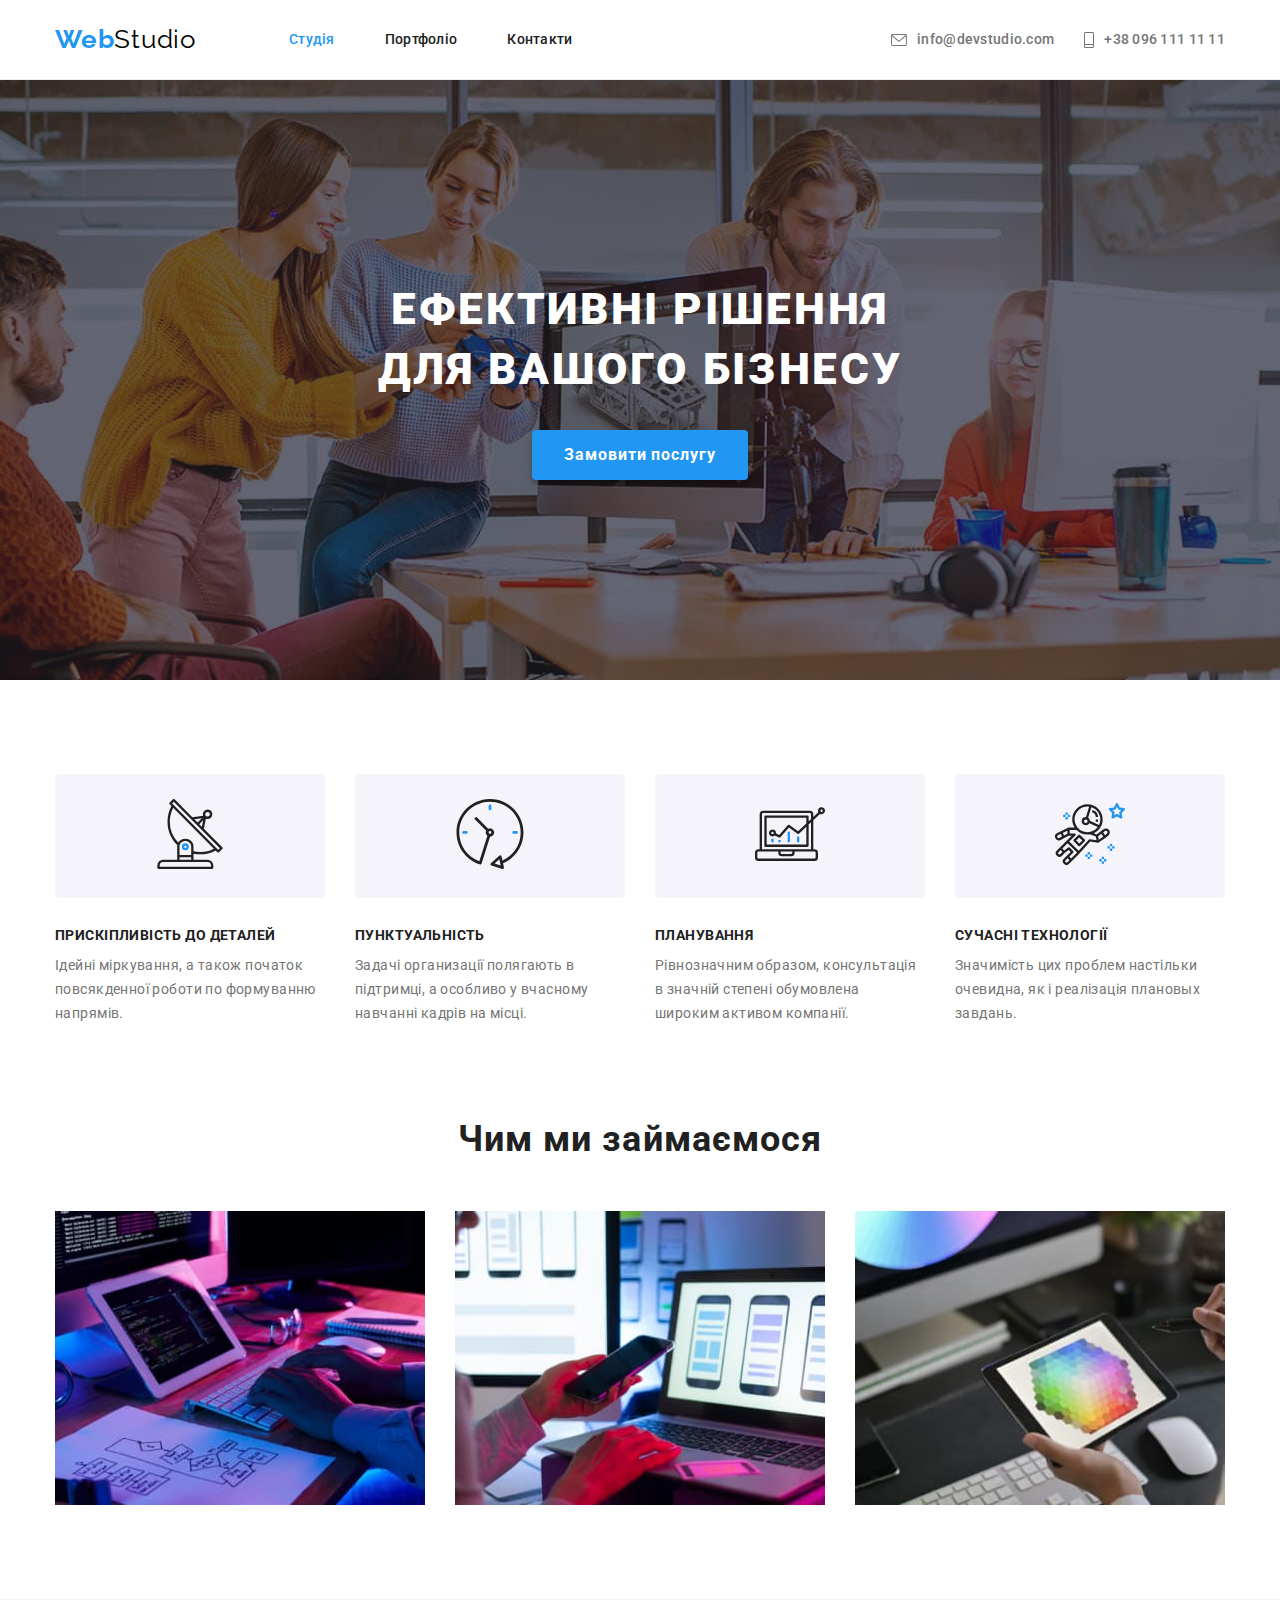
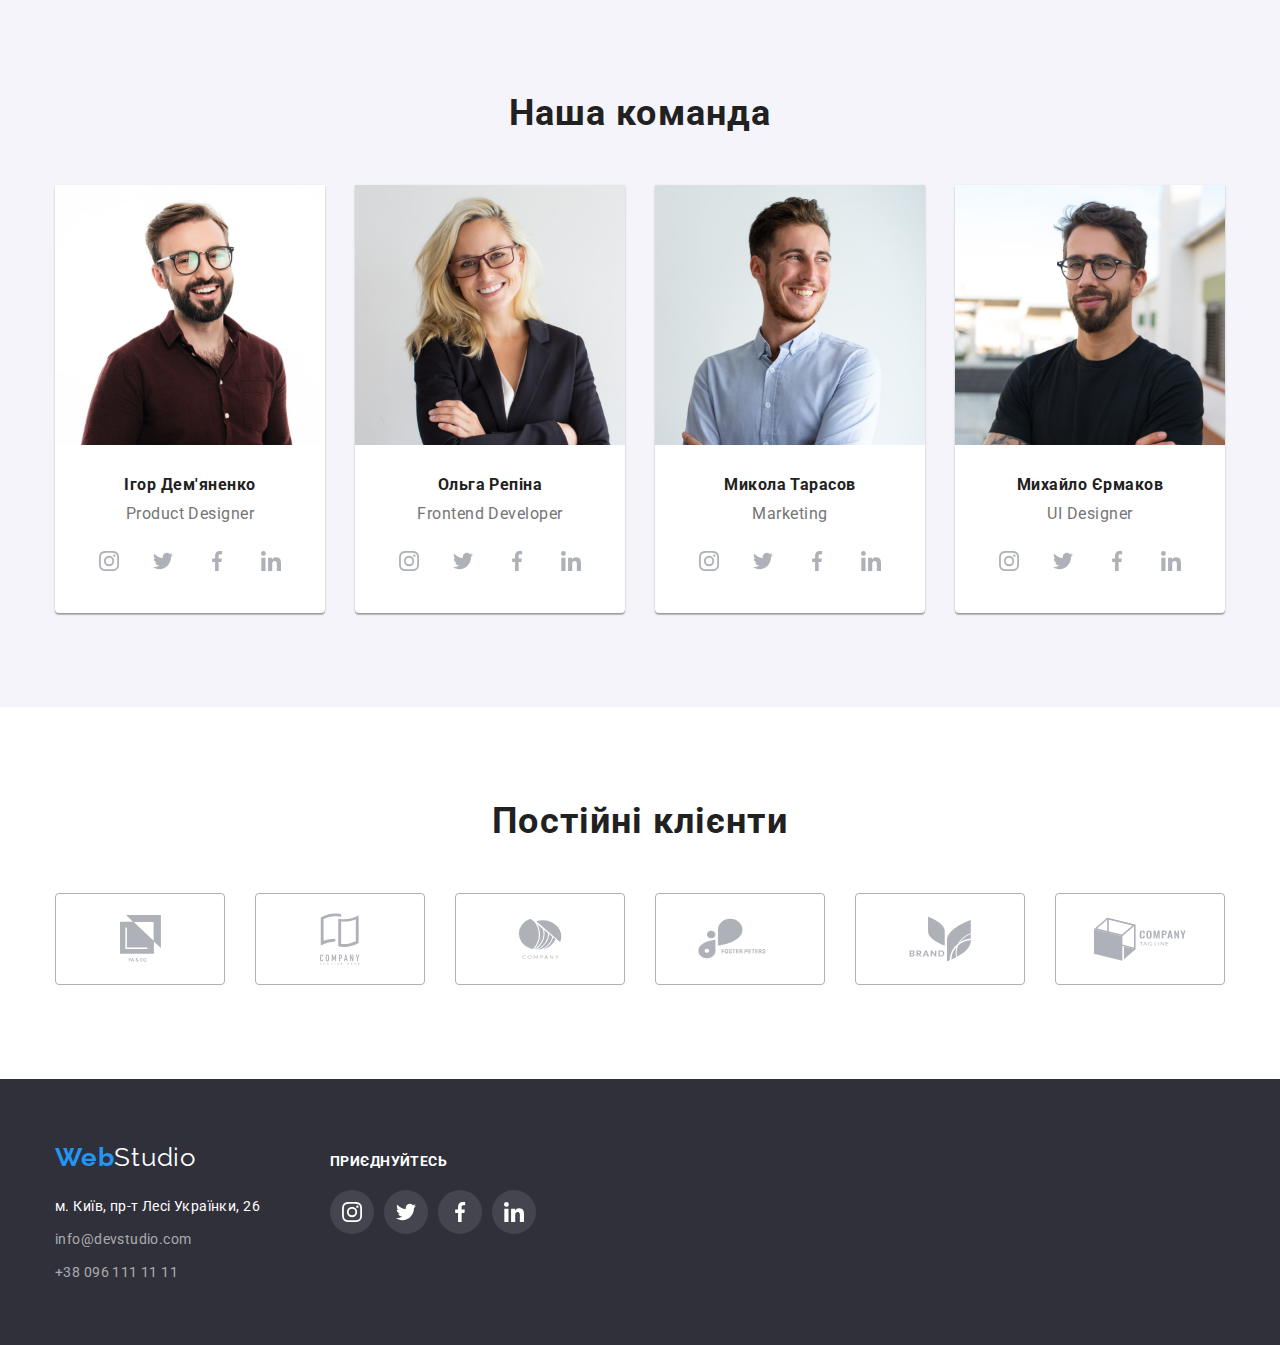
==== commit 92095ba8: "fix bugs hw-4" ====
--- a/index.html
+++ b/index.html
@@ -11,7 +11,7 @@
         <link href="https://fonts.googleapis.com/css2?family=Raleway:wght@700&family=Roboto:wght@400;500;700;900&display=swap"
               rel="stylesheet">
         <!--Імпорт зображення на шапку сайту-->
-        <link rel="icon" href="./images/goit.jpg" type="image/jpg">
+        <link rel="icon" href="./images/goit.png" type="image/png">
         <!--Підключення стилів-->
         <link rel="stylesheet" href="https://cdnjs.cloudflare.com/ajax/libs/modern-normalize/1.1.0/modern-normalize.min.css">
         <link rel="stylesheet" href="./styles/styles.css" type="text/css">
@@ -25,7 +25,7 @@
             <!--Контейнер контенту - ширина 1200px-->
             <div class="container-content">
                 <!--Обгортка для хедеру-->
-                <div class="header-box">
+                <div class="header-navigation">
 
                     <!--Блок навігації-->
                     <nav class="header-navigation">
@@ -74,7 +74,7 @@
         <main class="main-content">
 
             <!--Замовлення-->
-            <section class="section-order section">
+            <section class="section section-order">
                 <!--Контейнер контенту - ширина 1200px-->
                 <div class="container-content">
 
@@ -177,7 +177,7 @@
                 <div class="container-content">
 
                     <!--Заголовок для секції-->
-                    <h2 class="team-title">Наша команда</h2>
+                    <h2 class="work-title">Наша команда</h2>
 
                     <!--Кадровий апарат-->
                     <ul class="box-list">
@@ -349,7 +349,7 @@
                 <div class="container-content">
 
                     <!--Заголовок для секції-->
-                    <h2 class="team-title">Постійні клієнти</h2>
+                    <h2 class="work-title">Постійні клієнти</h2>
 
                     <!--Клієнтура-->
                     <ul class="box-list">
--- a/styles/styles.css
+++ b/styles/styles.css
@@ -80,18 +80,17 @@
     font-style: normal;
 }
 
-/*Головний шрифт*/
-body {
+/*Фон сторінки та головний шрифт*/
+.body-general {
+    background-color: var(--content-color);
+    display: flex;
+    flex-direction: column;
+    min-height: 100vh;
     font-family: 'Roboto', sans-serif;
     font-weight: 500;
     font-size: 14px;
     line-height: 1.14;
     letter-spacing: 0.02em;
-}
-
-/* Фон сторінки */
-.body-general {
-    background-color: var(--content-color);
     color: var(--primary-text-color);
 }
 
@@ -109,13 +108,7 @@
     border-bottom: 1px solid var(--border-header-color);
 }
 
-/*Обгортка для хедеру*/
-.header-box {
-    display: flex;
-    align-items: center;
-}
-
-/*Блок навігації*/
+/*Обгортка для хедеру та блок навігації*/
 .header-navigation {
     display: flex;
     align-items: center;
@@ -214,6 +207,12 @@
 /*Контент*/
 .main-content {
     background-color: inherit;
+    flex: 1 0 auto;
+    /*Ця опція необхідна для того, щоб футер завжди був притиснутий до низу viewport при відсутності контенту*/
+    /* Розширений запис властивості flex:*/
+    /* flex-grow: 1; Коефіцієнт розтягування - коефіцієнт збільшення ширини flex-елементу відносно інших flex-елементів.*/
+    /* flex-shrink: 0; Коефіцієнт звуження - коефіцієнт зменшення ширини flex-елементу щодо інших flex-елементів.*/
+    /* flex-basis: auto; Базова ширина flex-елемента. */
 }
 
 .section {
@@ -232,11 +231,12 @@
             var(--box-shadow-8)),
         url("../images/photo.jpg");
     background-position: center;
+    background-repeat: no-repeat;
 }
 
 .order-title {
     margin: 0 auto 30px;
-    max-width: 696px;
+    max-width: 600px;
     font-weight: 900;
     font-size: 44px;
     line-height: 1.36;
@@ -246,7 +246,7 @@
 }
 
 .button {
-    background-color: var(--general-color);
+    background: var(--general-color);
     padding: 10px 32px;
     border: 0;
     border-radius: 4px;
@@ -263,13 +263,14 @@
 }
 
 .button:focus,
-.button:hover {
+.button:hover,
+.button:active {
     background: var(--focus-color);
     box-shadow:
         0 4px 4px var(--main-shadow-button);
 }
 
-.button:hover {
+/* .button:hover {
     background-image:
         linear-gradient(var(--general-color),
             var(--gradient-color-1));
@@ -289,7 +290,7 @@
         -4px 4px 4px var(--main-shadow-button),
         4px -4px 4px var(--main-shadow-button),
         -4px -4px 4px var(--main-shadow-button);
-}
+} */
 
 /*Про нас*/
 
@@ -353,7 +354,7 @@
     padding-bottom: 94px;
 }
 
-/* аголовок для секції*/
+/*Заголовок для секції*/
 .work-title {
     margin-bottom: 50px;
     font-size: 36px;
@@ -376,14 +377,6 @@
 /*Наша команда*/
 .section-team {
     background-color: var(--secondary-section-fon);
-}
-
-.team-title {
-    margin-bottom: 50px;
-    font-size: 36px;
-    line-height: 1.16;
-    letter-spacing: 0.03em;
-    text-align: center;
 }
 
 /*Кадровий апарат*/
@@ -399,7 +392,8 @@
 }
 
 .team-name {
-    margin: 30px auto 10px;
+    padding-top: 30px;
+    padding-bottom: 10px;
     text-align: center;
     font-size: 16px;
     line-height: 1.19;
@@ -408,7 +402,8 @@
 }
 
 .name-job {
-    margin: 0 auto 16px;
+    padding-top: 0;
+    padding-bottom: 16px;
     font-weight: 400;
     color: var(--secondary-text-color);
 }
@@ -438,12 +433,12 @@
     color: var(--icon-social);
     justify-content: center;
     align-items: center;
+    cursor: pointer;
 }
 
 .social-link:hover,
 .social-link:focus {
     background-color: var(--focus-color);
-    cursor: pointer;
     color: var(--content-color);
 }
 
@@ -484,6 +479,7 @@
 }
 
 .client-link:focus {
+    outline: transparent;
     border: 1px solid var(--focus-color);
     color: var(--focus-color);
 }
@@ -518,9 +514,10 @@
 }
 
 .filter-button {
-    background-image:
+    background: var(--secondary-section-fon);
+    /* background-image:
         linear-gradient(var(--secondary-section-fon),
-            var(--gradient-color-2));
+            var(--gradient-color-2)); */
     padding: 6px 22px;
     font-weight: inherit;
     line-height: 1.62;
@@ -529,7 +526,7 @@
     box-shadow: none;
 }
 
-.cheked {
+.cheсked {
     background: var(--focus-color);
     color: var(--content-color);
 }
@@ -537,19 +534,23 @@
 .filter-button:focus,
 .filter-button:hover {
     color: var(--content-color);
+    /* box-shadow:
+        0px 3px 1px var(--box-shadow-4),
+        0px 1px 2px var(--box-shadow-5),
+        0px 2px 2px var(--box-shadow-1); */
+}
+
+.filter-button:active {
     box-shadow:
         0px 3px 1px var(--box-shadow-4),
         0px 1px 2px var(--box-shadow-5),
         0px 2px 2px var(--box-shadow-1);
-}
-
-.filter-button:active {
-    box-shadow:
+    /* box-shadow:
         0 4px 4px var(--main-shadow-button),
         inset 4px 4px 4px var(--main-shadow-button),
         inset -4px 4px 4px var(--main-shadow-button),
         inset 4px -4px 4px var(--main-shadow-button),
-        inset -4px -4px 4px var(--main-shadow-button);
+        inset -4px -4px 4px var(--main-shadow-button); */
     color: var(--content-color);
 }
 
@@ -560,6 +561,7 @@
     margin: 15px;
     background-color: var(--content-color);
     border-bottom: 1px solid var(--border-content-color);
+    cursor: pointer;
 }
 
 .poster-item:hover {
@@ -567,7 +569,6 @@
         0 1px 1px var(--box-shadow-1),
         0 4px 4px var(--box-shadow-6),
         1px 4px 6px var(--box-shadow-7);
-    cursor: pointer;
 }
 
 .poster-text {
@@ -661,13 +662,13 @@
 /*Приєднуйтесь*/
 .join-box {
     margin-left: 70px;
-    color: var(--content-color);
-    text-transform: uppercase;
 }
 
 .join-title {
     font-size: 14px;
     letter-spacing: 0.03em;
+    text-transform: uppercase;
+    color: var(--content-color);
     margin-bottom: 20px;
 }
 
